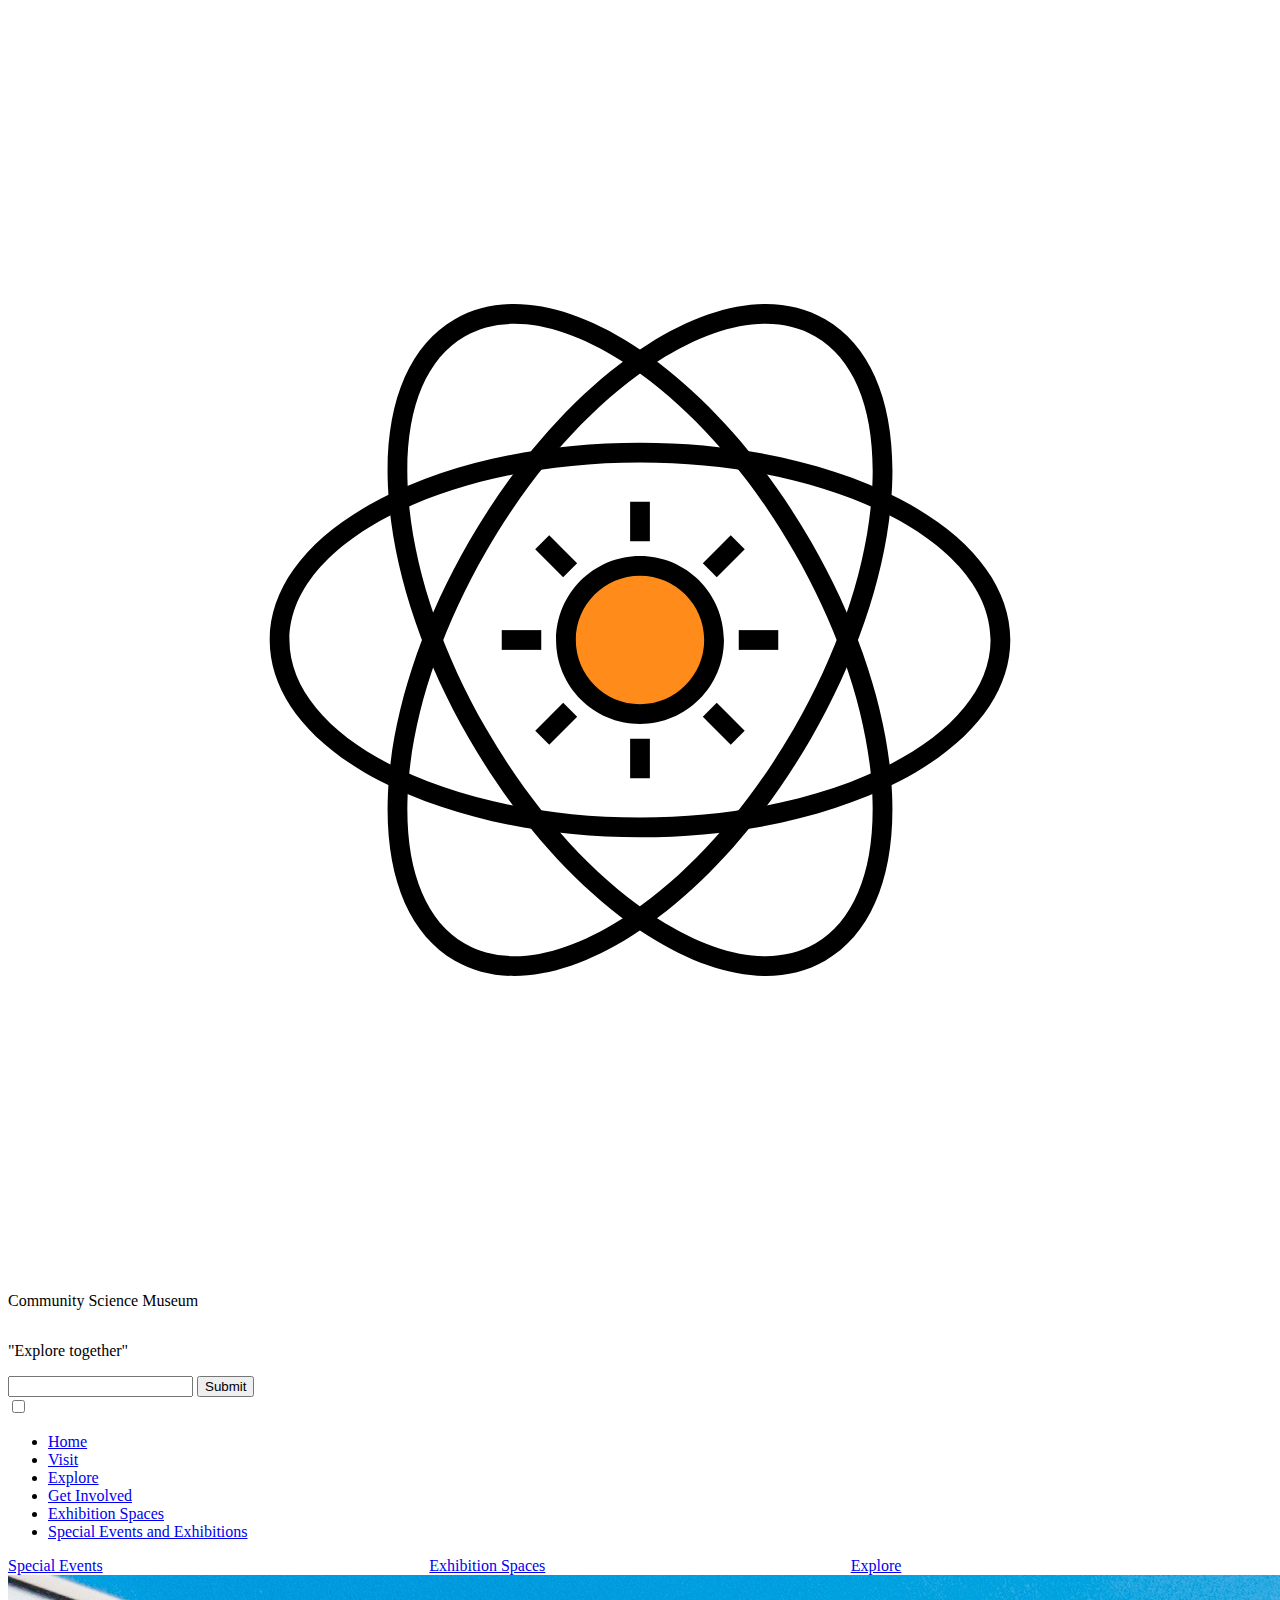
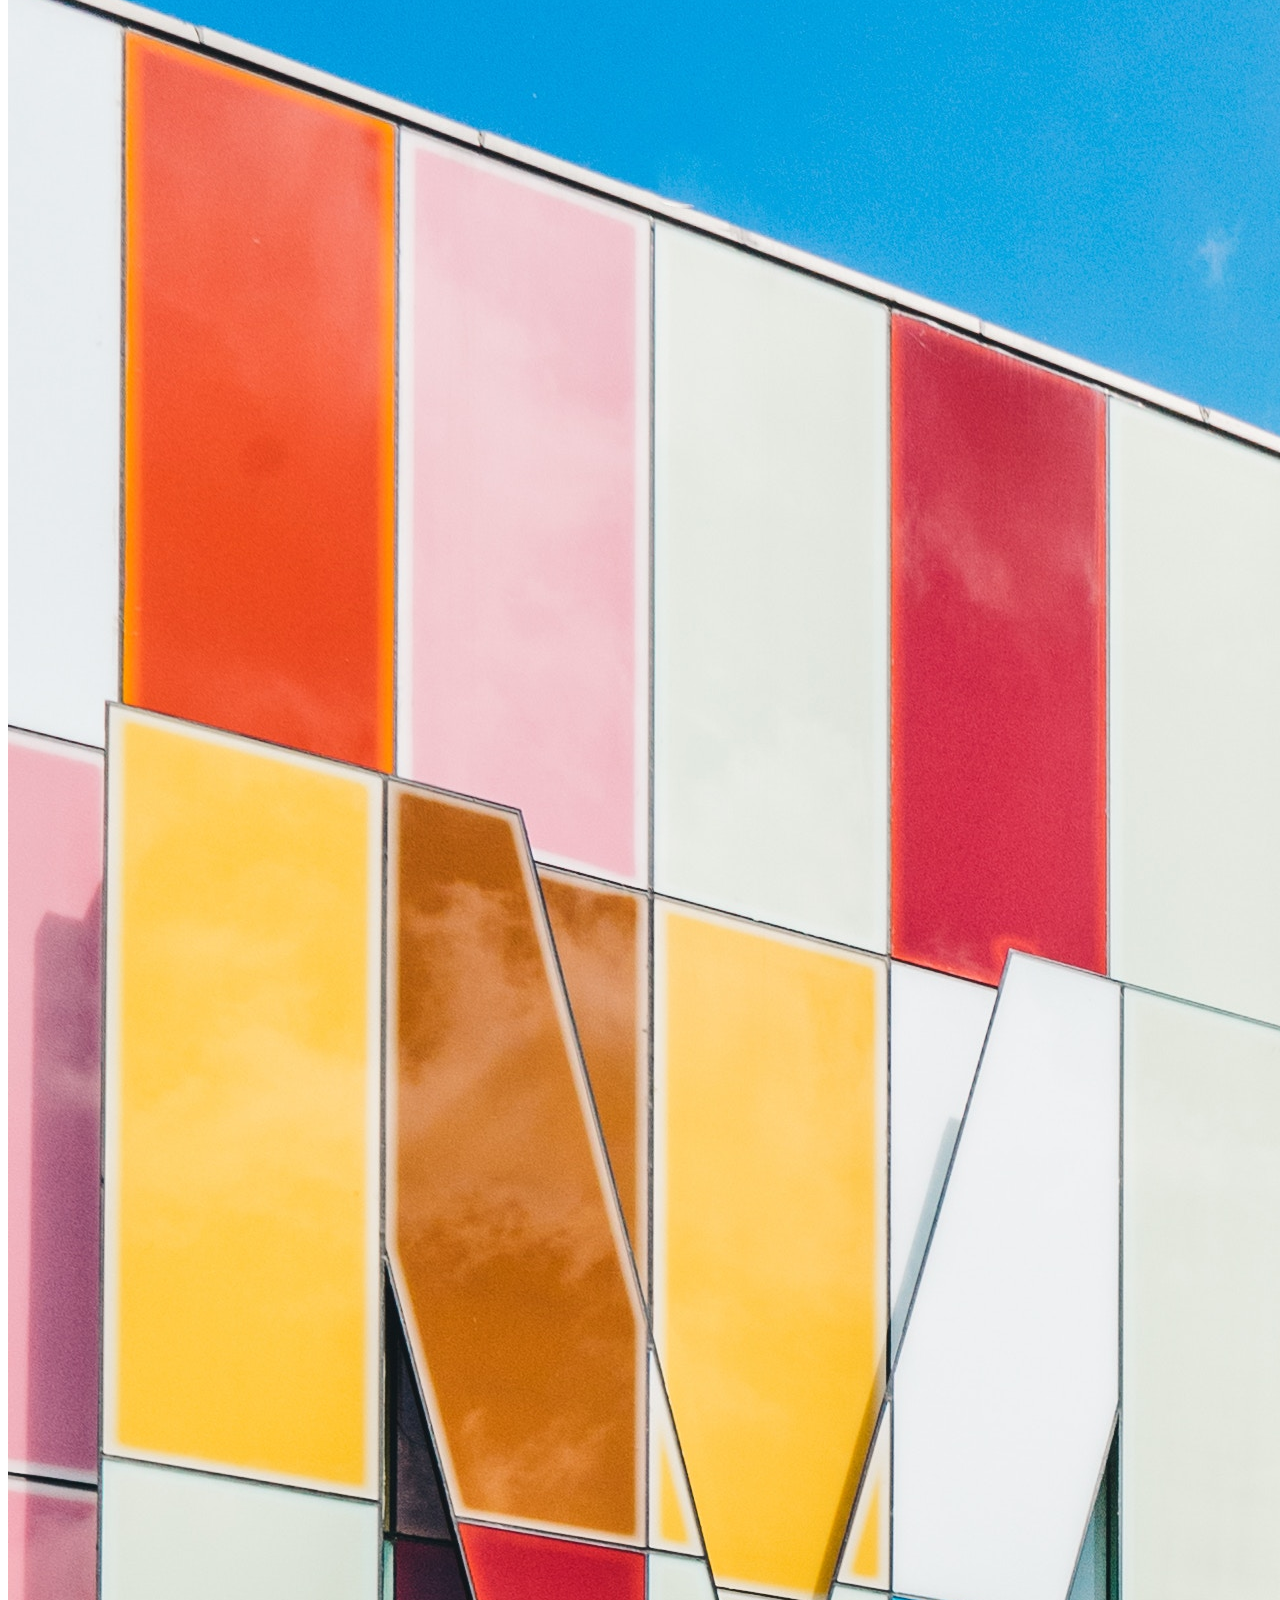
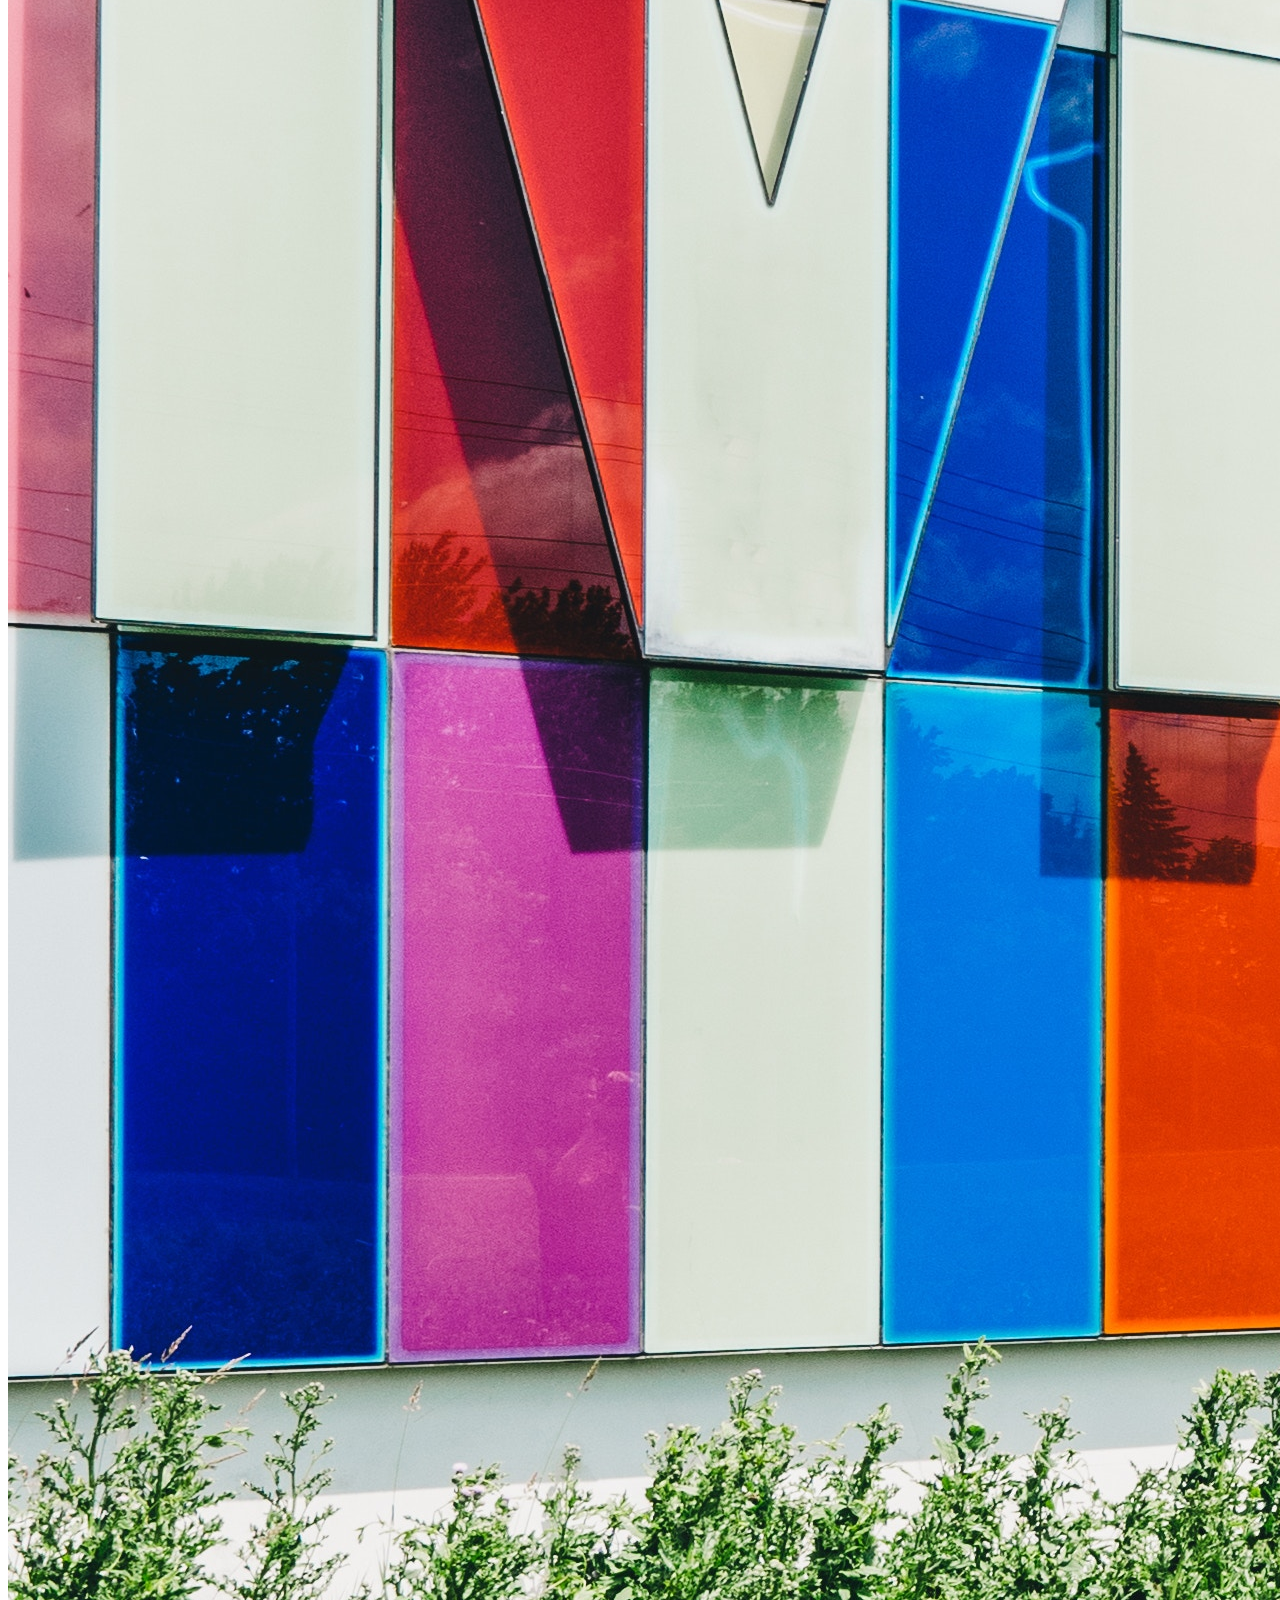
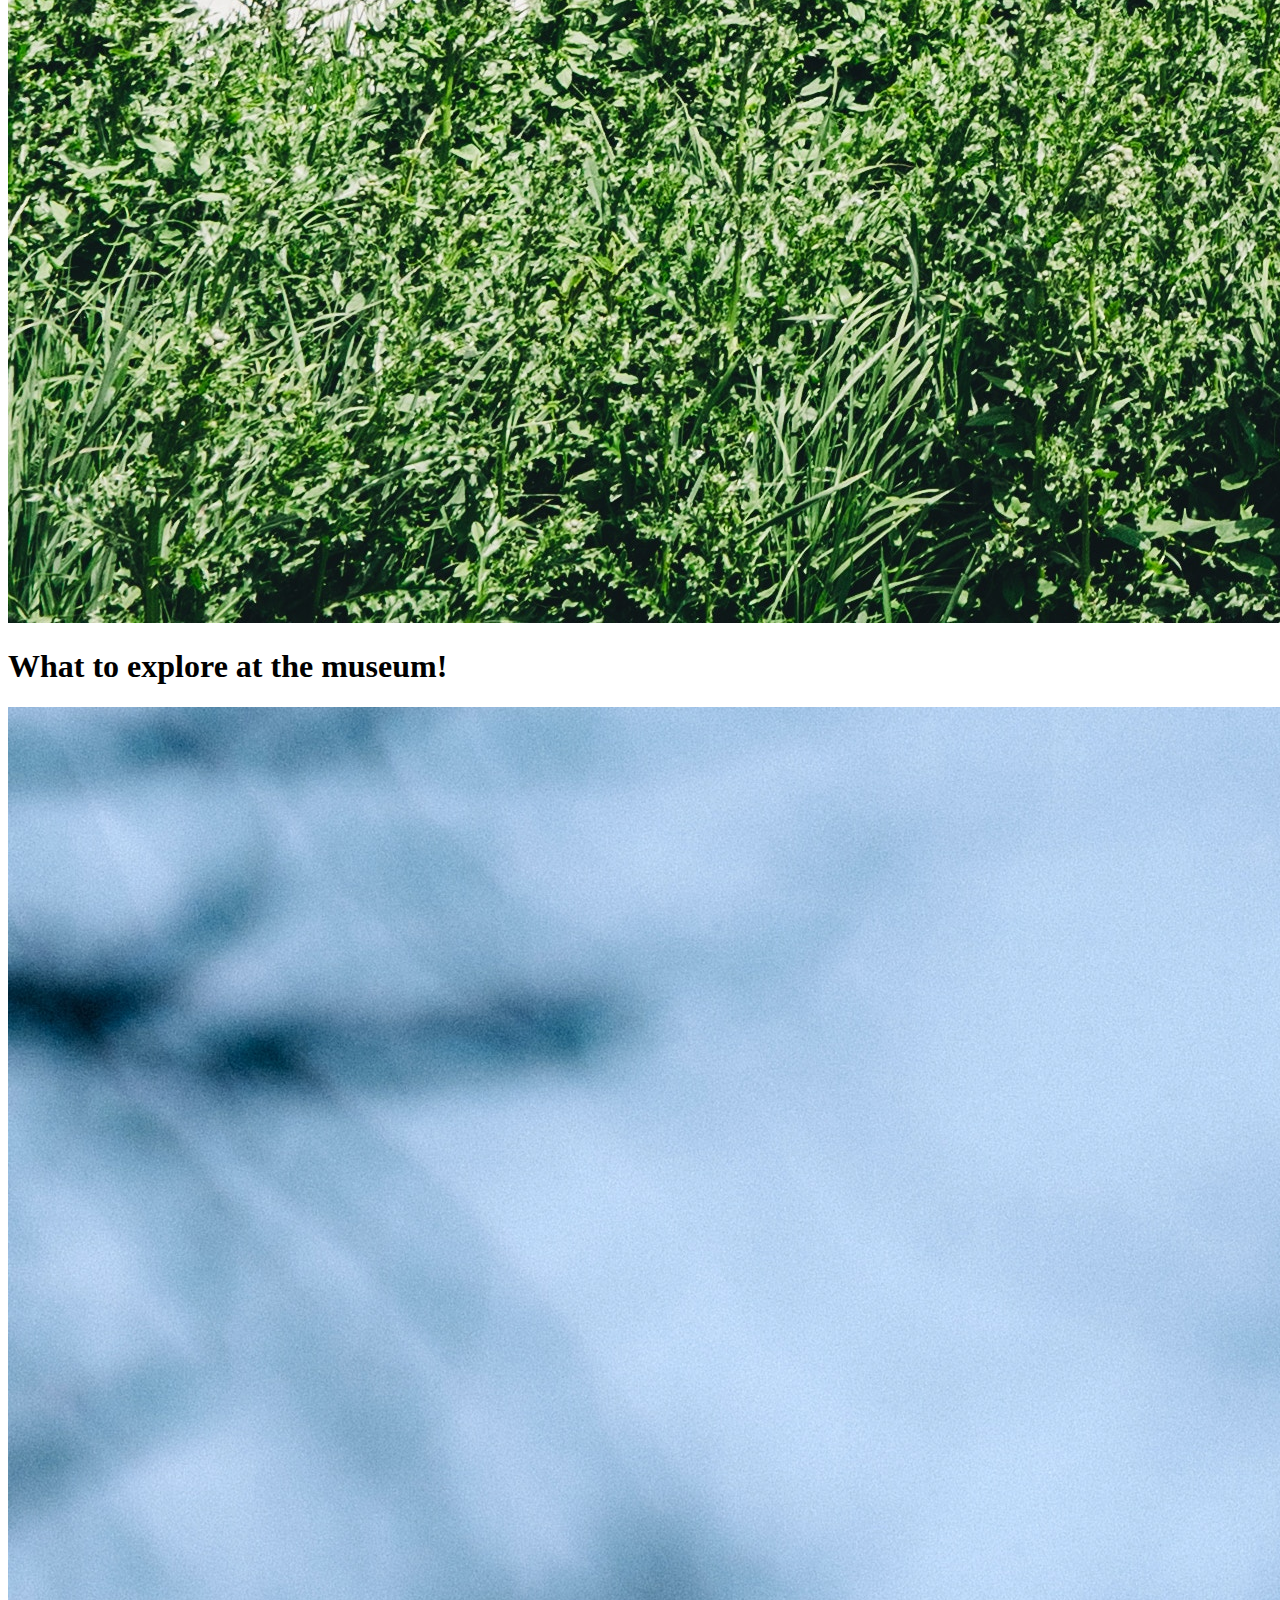
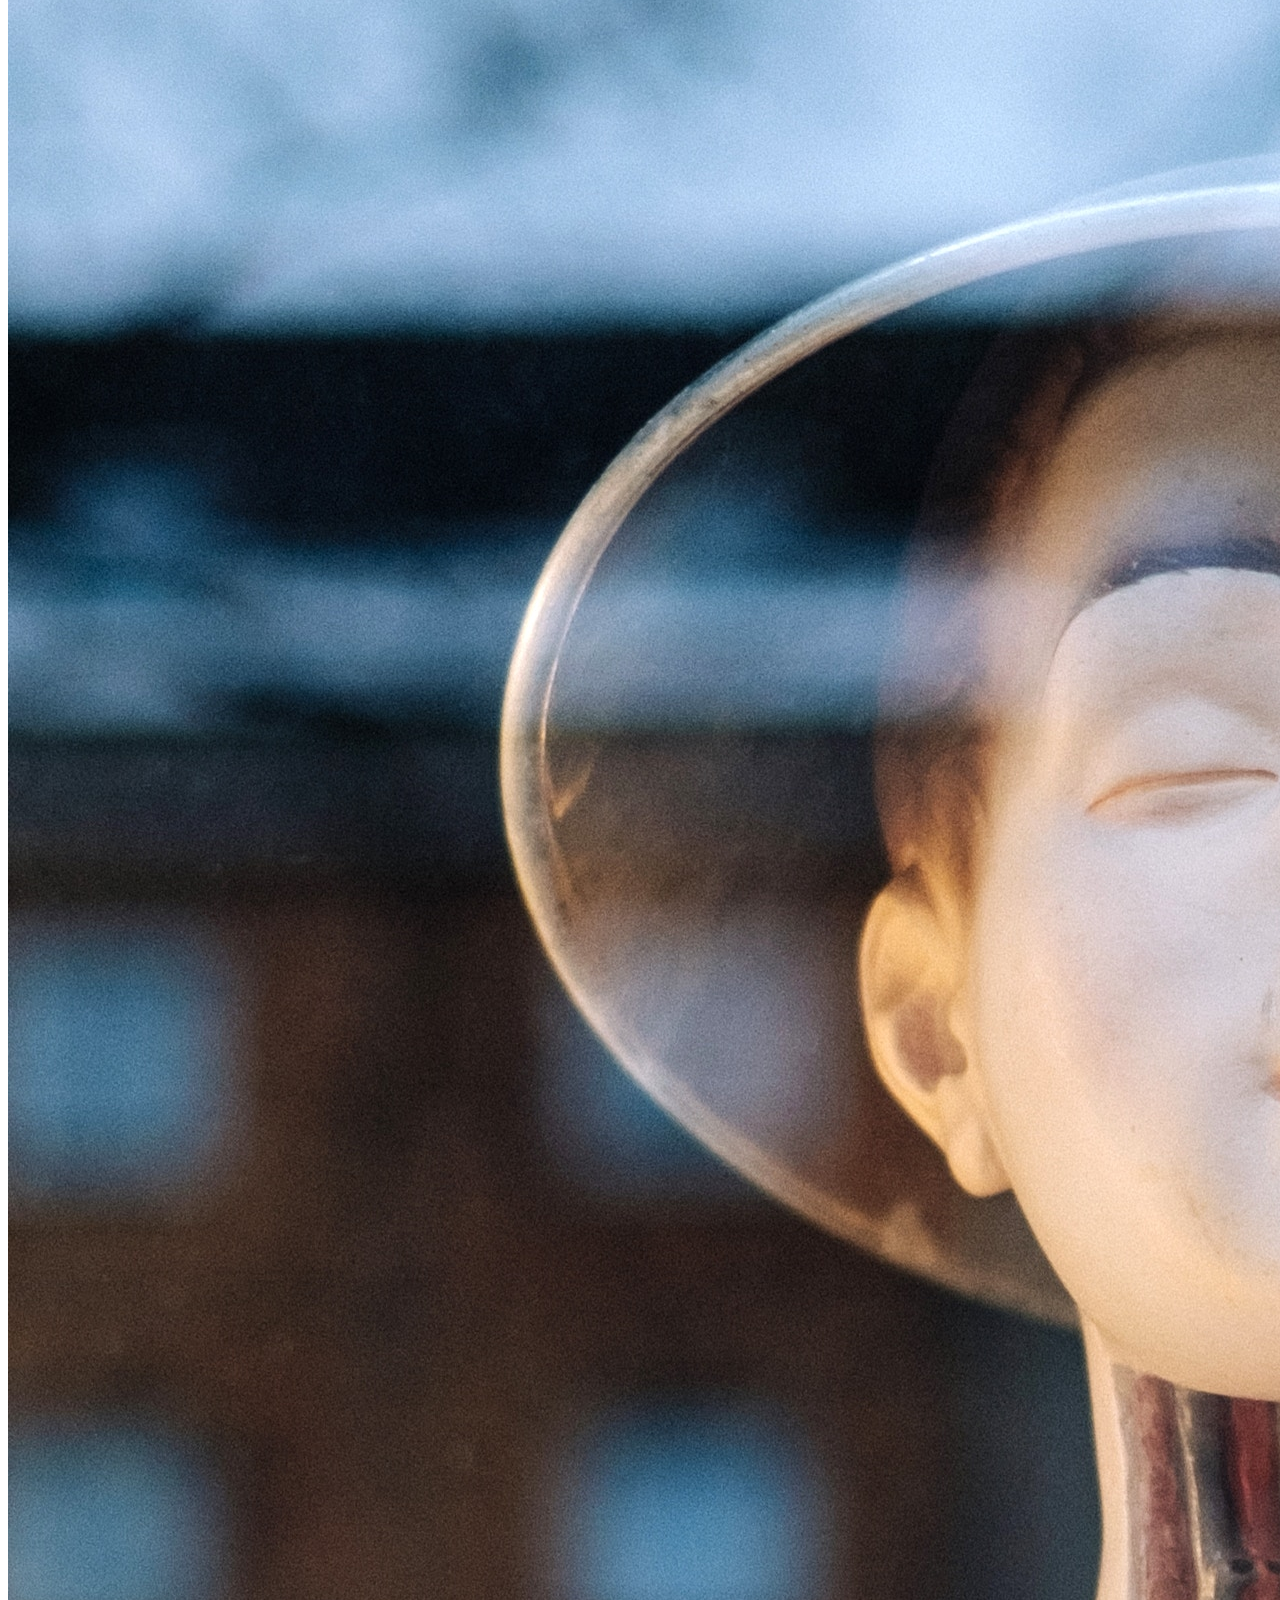
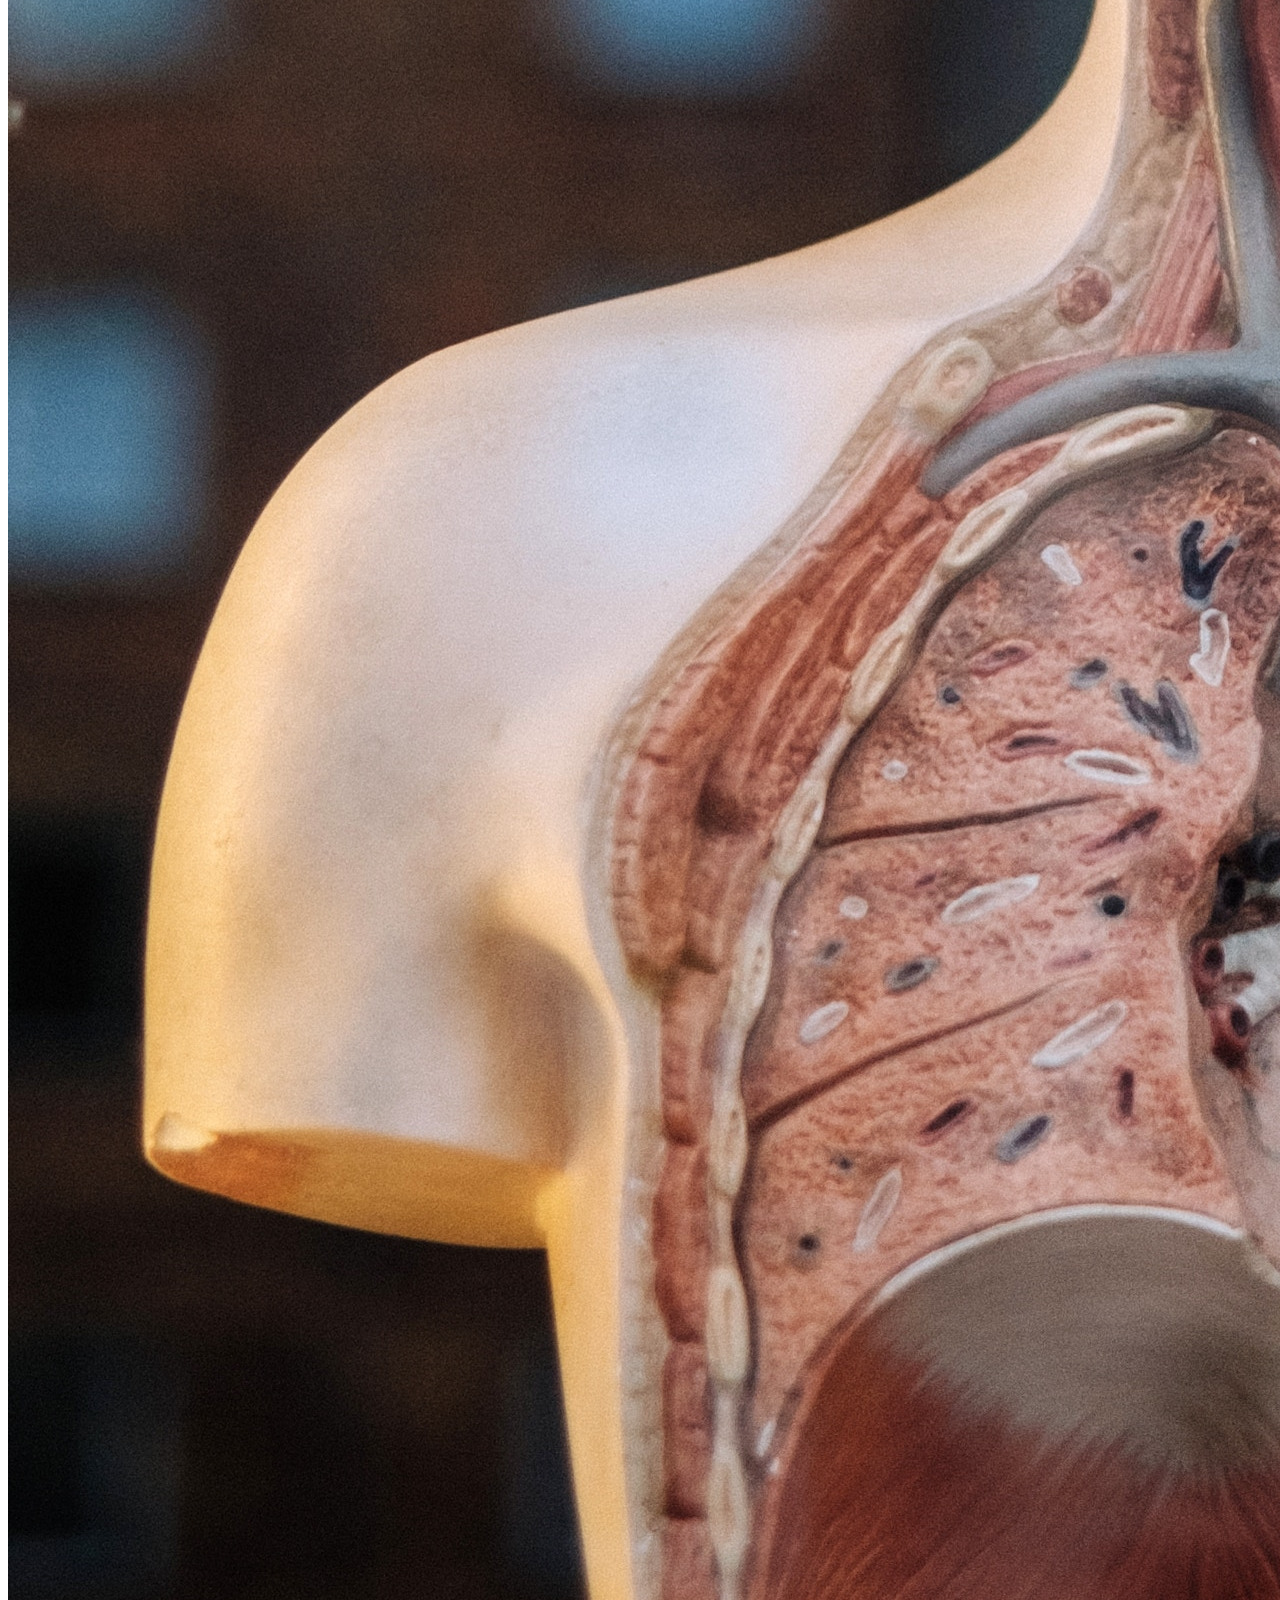
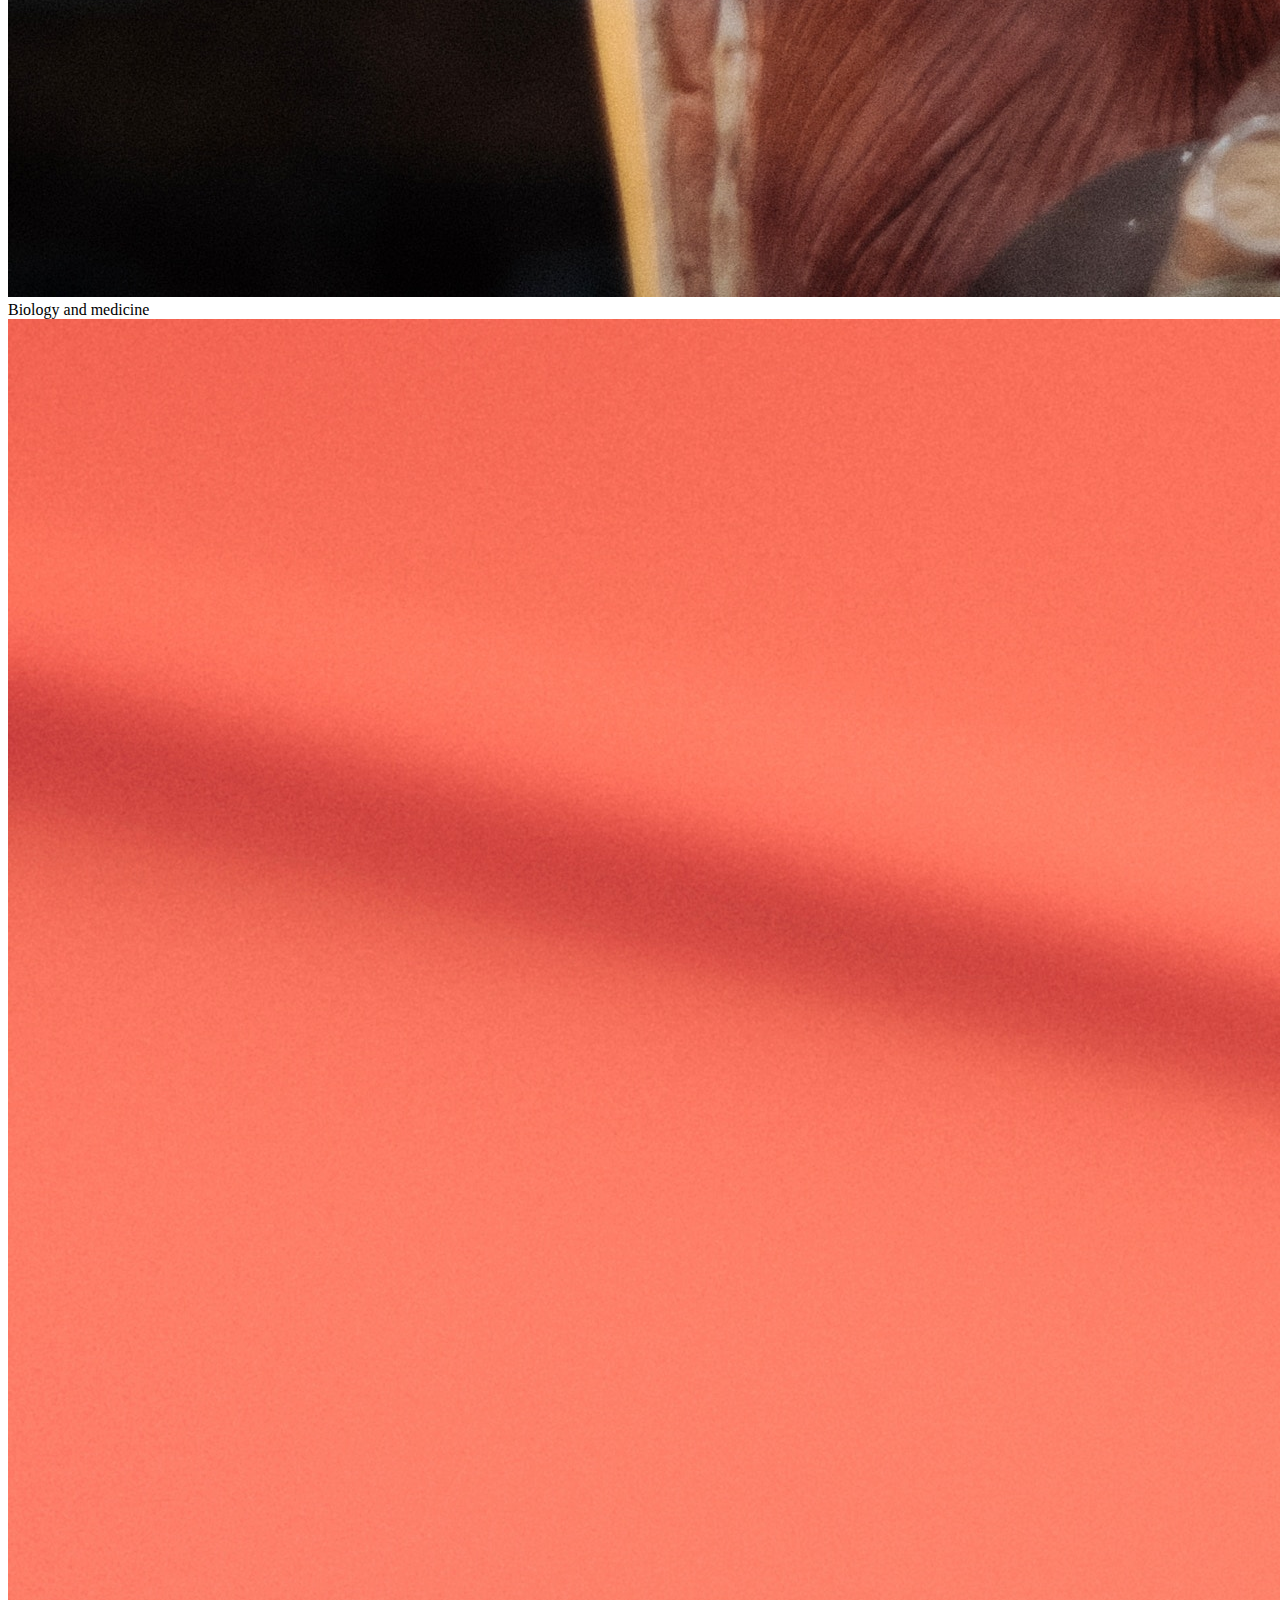
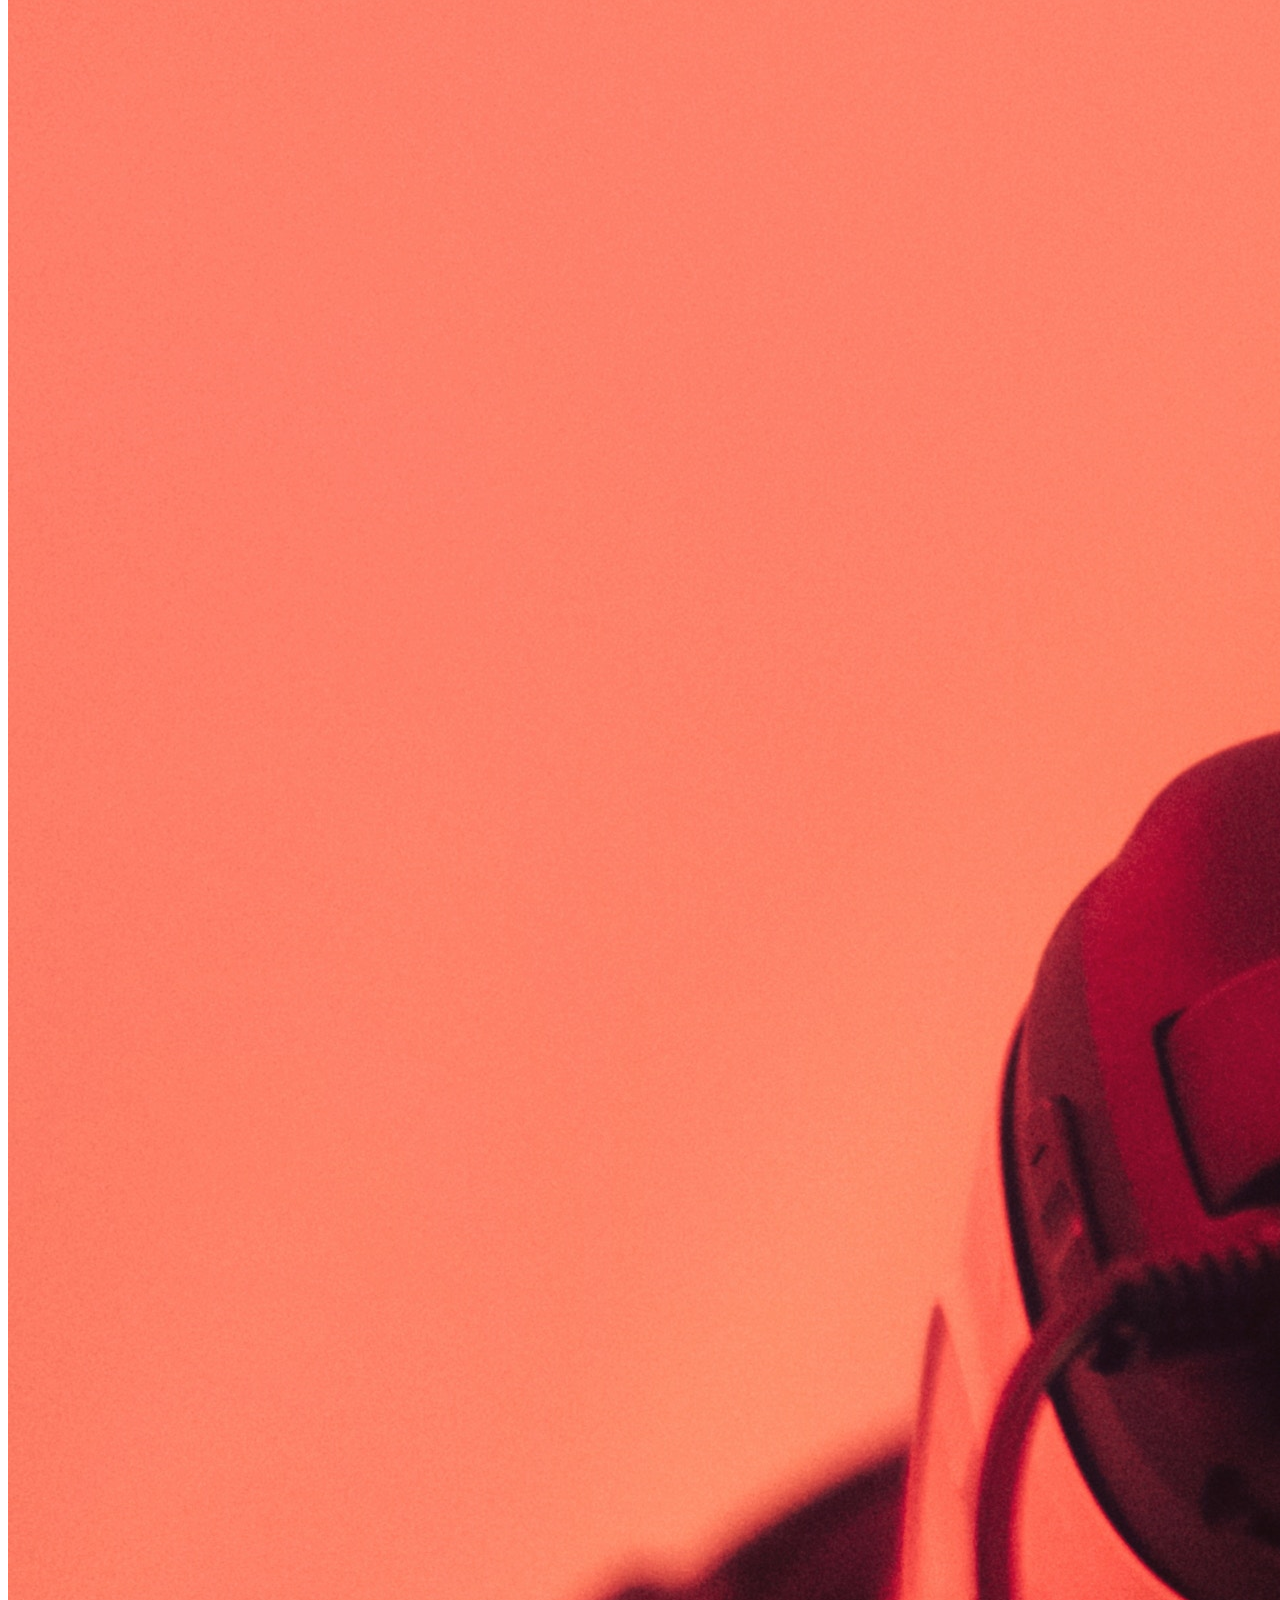
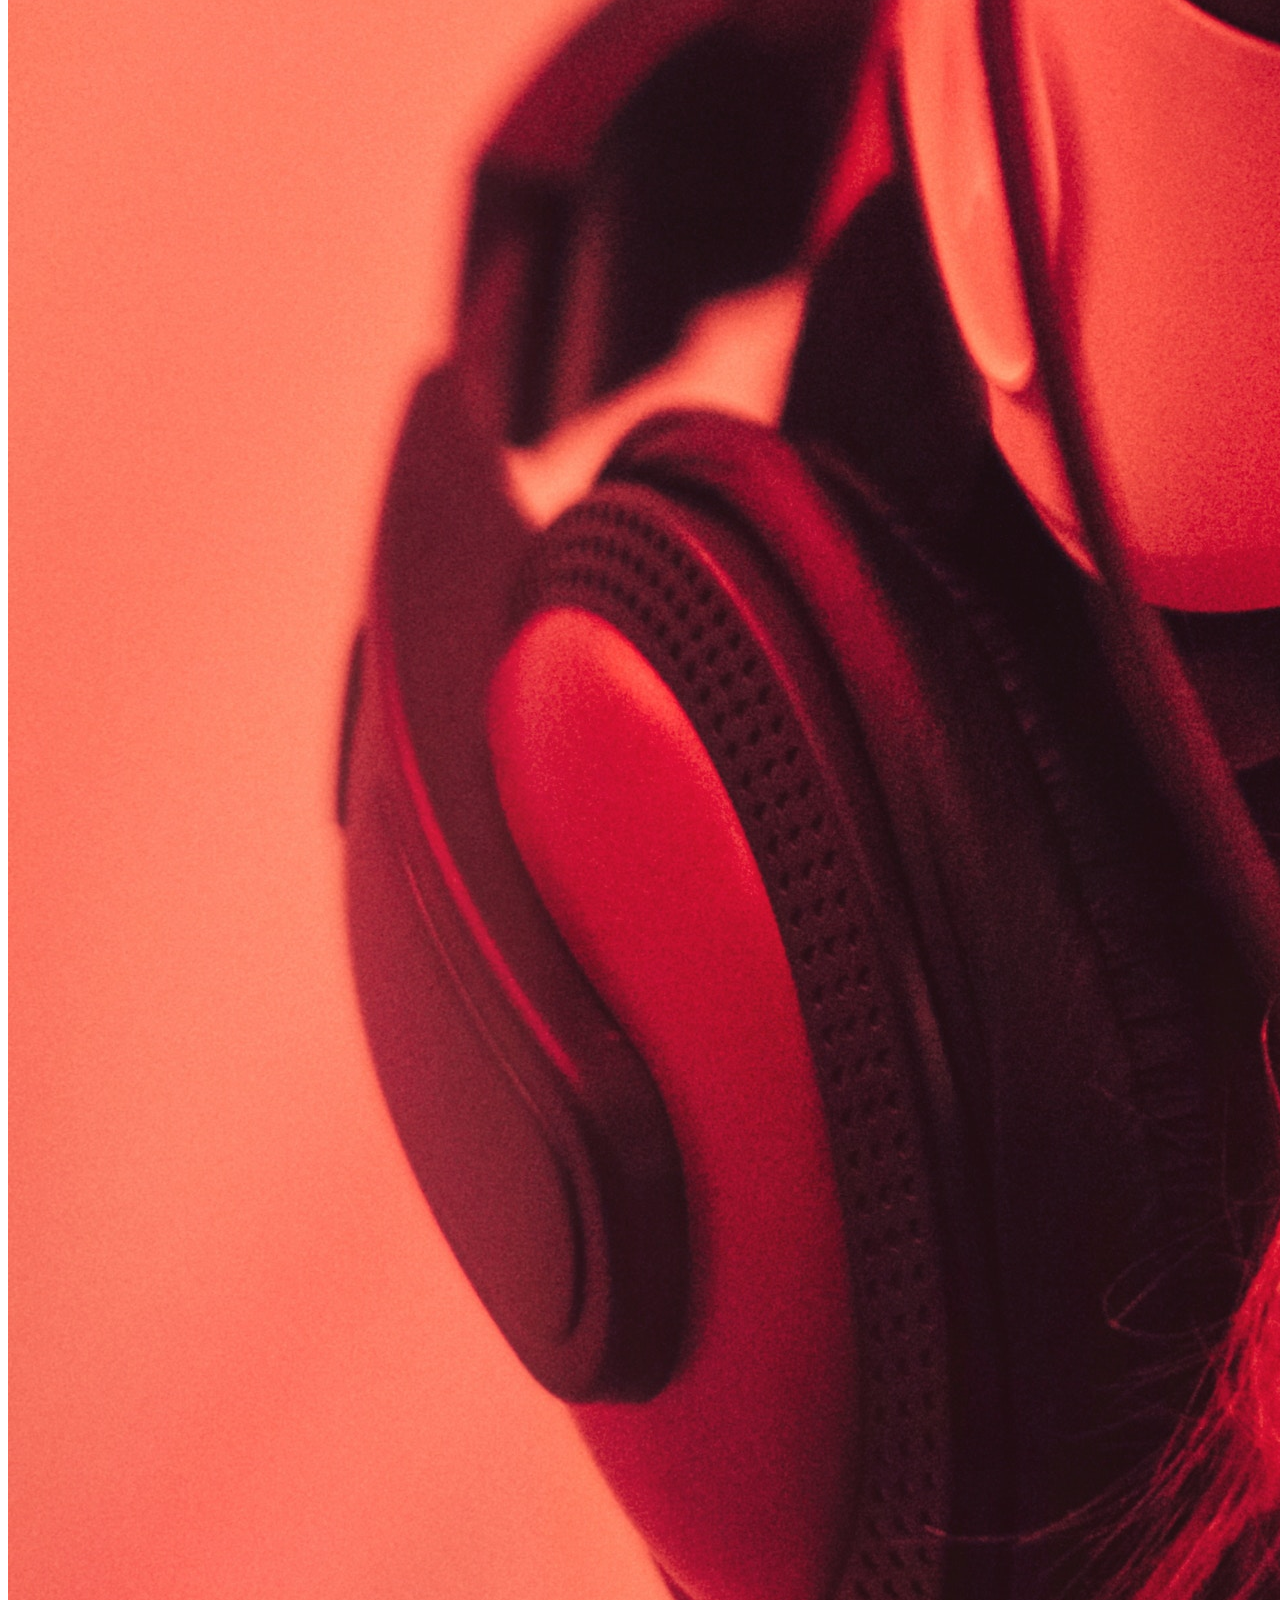
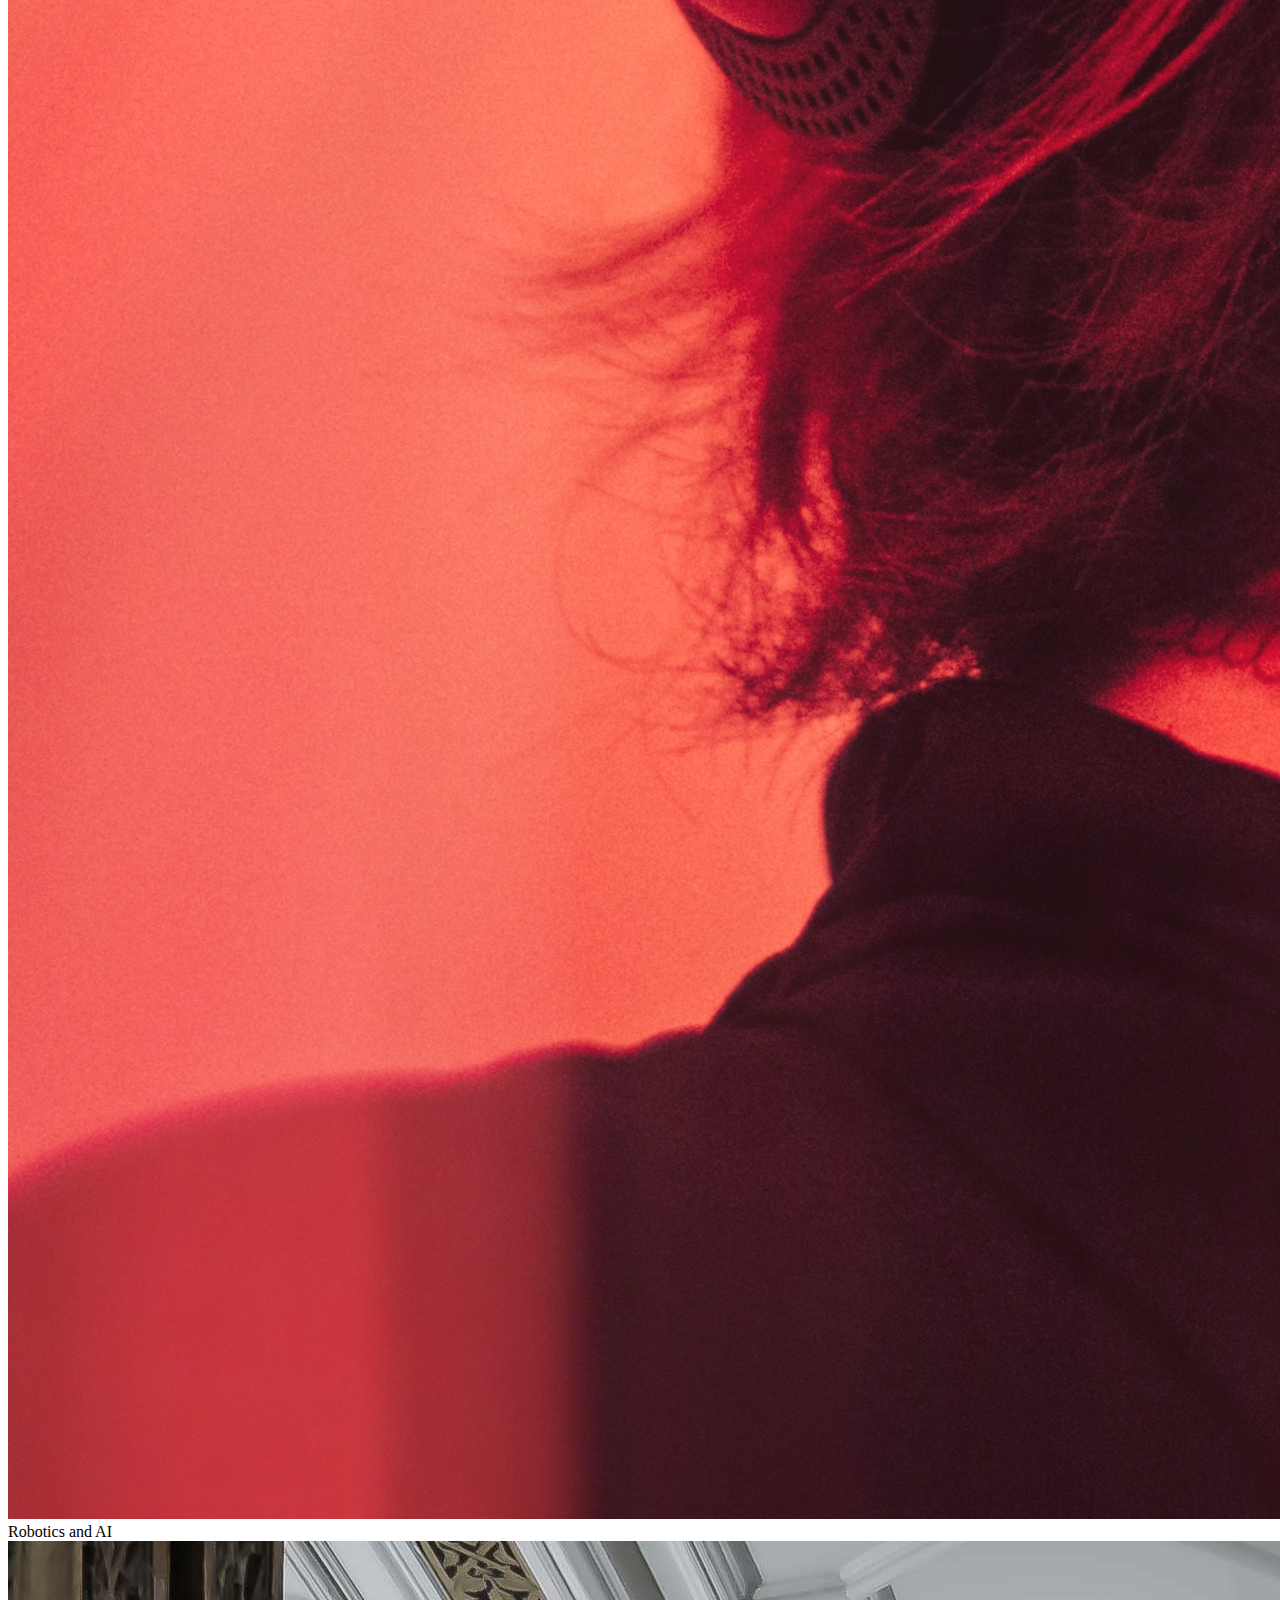
==== index.html @ ee50fcc2 "Initial commit" ====
<!DOCTYPE html>
<html lang="en">
  <head>
    <meta charset="UTF-8" />
    <meta http-equiv="X-UA-Compatible" content="IE=edge" />
    <meta name="viewport" content="width=device-width, initial-scale=1.0" />
    <meta name="author" content="Ylva Lund" />
    <link rel="stylesheet" href="styles/styles.css" />
    <link rel="stylesheet" href="https://use.fontawesome.com/releases/v5.15.1/css/all.css" integrity="sha384-vp86vTRFVJgpjF9jiIGPEEqYqlDwgyBgEF109VFjmqGmIY/Y4HV4d3Gp2irVfcrp" crossorigin="anonymous" />
    <title>Document</title>
  </head>
  <body>
    <header>
      <nav>
        <a href="index.html"><img src="img/logo.svg" alt="museum logo" /></a>
        <div class="grid">
          <p>Community Science Museum</p>
          <p>"Explore together"</p>
        </div>
        <form>
          <input type="text" />
          <input type="submit" />
        </form>
        <label for="hamburger-menu"><i class="fas fa-bars"></i></label>
        <input type="checkbox" id="hamburger-menu" />

        <ul>
          <li><a href="index.html">Home</a></li>
          <li><a href="pages/visit.html">Visit</a></li>
          <li><a href="pages/explore.html">Explore</a></li>
          <li><a href="pages/getinvolved.html">Get Involved</a></li>
          <li><a href="pages/exhibitionspaces.html">Exhibition Spaces</a></li>
          <li><a href="pages/specialevents.html">Special Events and Exhibitions</a></li>
        </ul>
      </nav>
      <div class="grid threecolumns">
        <a href="pages/specialevents.html">Special Events</a>
        <a href="pages/exhibitionspaces.html">Exhibition Spaces</a>
        <a href="pages/explore.html">Explore</a>
      </div>
    </header>
    <main>
      <div class="withcircle">
        <img src="/img/museumfront.jpg" alt="colourful wall with text museum in mosaic" />
        <div class="circletext"><h1>What to explore at the museum!</h1></div>
      </div>
      <section class="gallery">
        <div class="card">
          <img src="img/openchest.jpg" />
          <span>Biology and medicine</span>
        </div>
        <div class="card">
          <img src="img/vr.jpg" />
          <span>Robotics and AI</span>
        </div>
        <div class="card">
          <img src="img/columns.jpg" />
          <span>Plan your visit</span>
        </div>
        <div class="card">
          <img src="img/behindlecturer.jpg" />
          <span>Human history</span>
        </div>
      </section>
      <div class="withcircle">
        <img src="img/library.jpg" alt="" />
        <div class="circletext"><p>Over 1000 different exhibits on the many varied subjects of science to explore.</p></div>
      </div>
    </main>
    <footer class="grid threecolumns">
      <div>
        <p class="grid">
          <span>Location</span>
          <span>Larvik Museum</span>
          <span>Nedre Fritzøegate 2</span>
          <span>3264 Larvik</span>
        </p>
        <p class="grid">
          <span>Organisasjonsnummer</span>
          <span>993871184</span>
        </p>
        <p class="grid">
          <span>Telefon og epost</span>
          <span>+47 481 06 600</span>
          <span>post@larvikmuseum.no</span>
        </p>
      </div>
      <div>
        <p>Join in</p>
        <p>
          <i class="fab fa-facebook"></i>
          <i class="fab fa-twitter"></i>
          <i class="fab fa-instagram"></i>
        </p>
      </div>
      <div>
        <p class="grid">
          <span>Sign up for our</span>
          <span>Newsletter</span>
        </p>
        <form>
          <input type="text" />
          <input type="submit" />
        </form>
        <a href="#">Privacy policy and cookies</a>
      </div>
    </footer>
  </body>
</html>
---- styles/styles.css ----
body {
  background: white;
}

.grid {
  display: grid;
}

.threecolumns {
  grid-template-columns: 1fr 1fr 1fr;
}
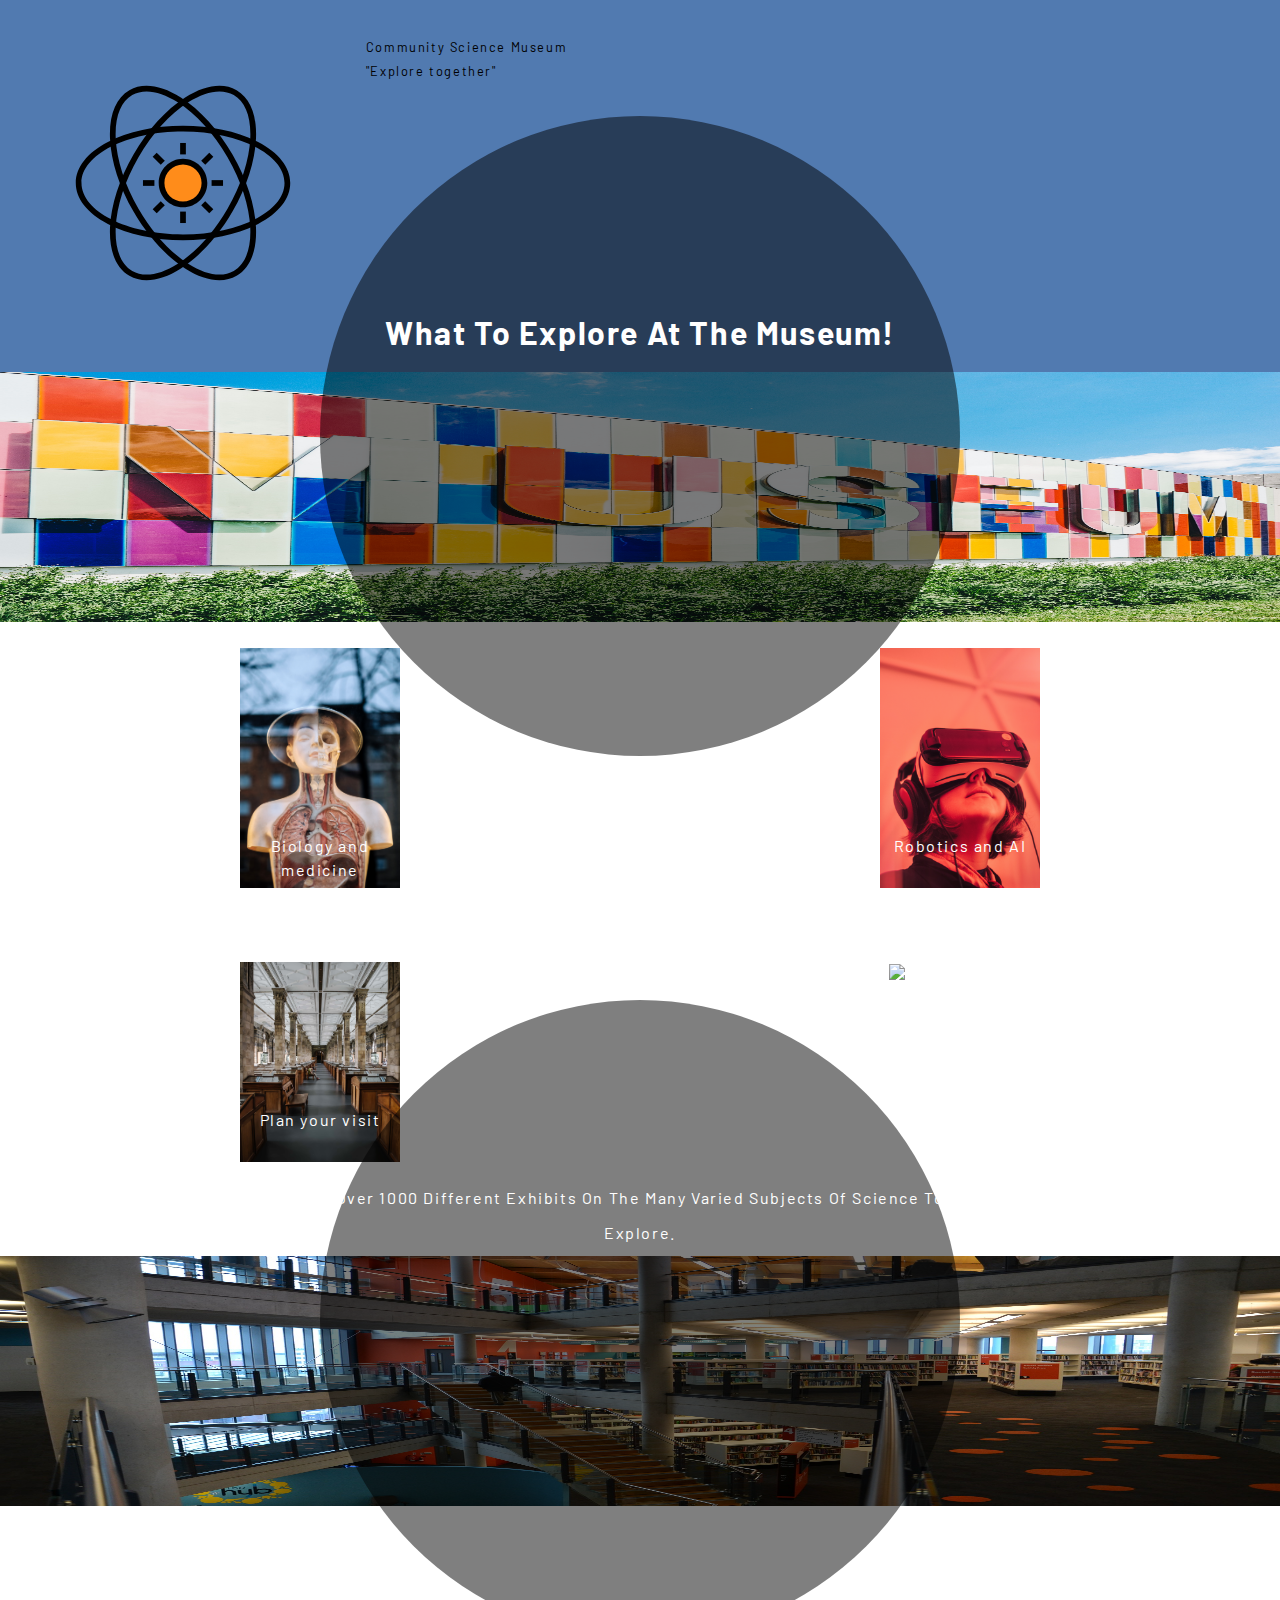
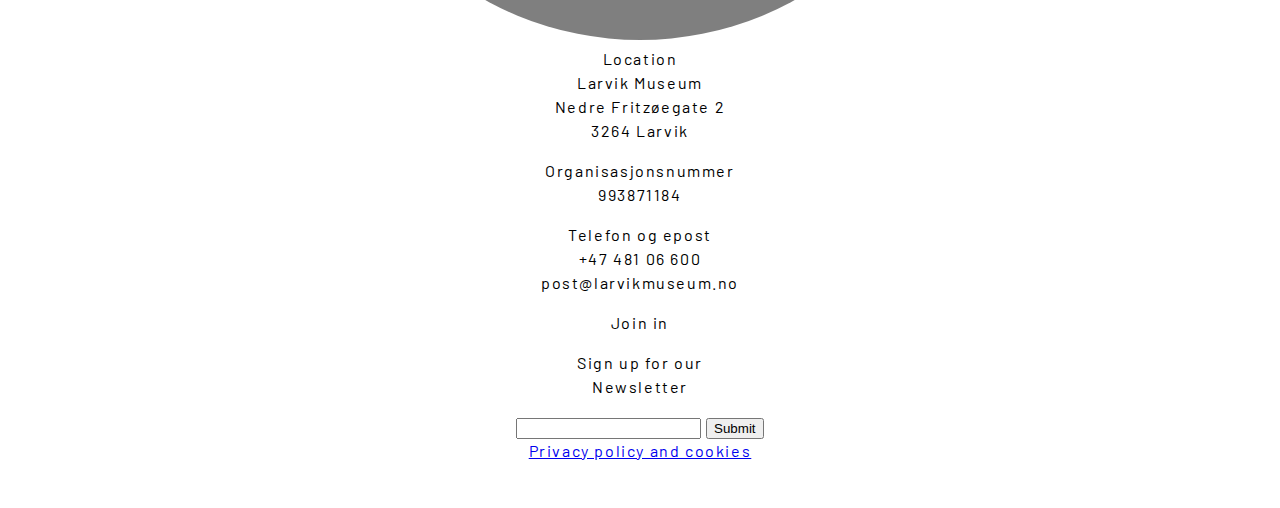
==== commit c01b1f3b: "mobilefirst design start" ====
--- a/index.html
+++ b/index.html
@@ -13,18 +13,13 @@
     <header>
       <nav>
         <a href="index.html"><img src="img/logo.svg" alt="museum logo" /></a>
-        <div class="grid">
+        <div>
           <p>Community Science Museum</p>
           <p>"Explore together"</p>
         </div>
-        <form>
-          <input type="text" />
-          <input type="submit" />
-        </form>
-        <label for="hamburger-menu"><i class="fas fa-bars"></i></label>
-        <input type="checkbox" id="hamburger-menu" />
+        <label for="hamburger-menu"><i class="fas fa-bars"></i> </label><input type="checkbox" id="hamburger-menu" checked="true" />
 
-        <ul>
+        <ul id="menuList">
           <li><a href="index.html">Home</a></li>
           <li><a href="pages/visit.html">Visit</a></li>
           <li><a href="pages/explore.html">Explore</a></li>
--- a/styles/styles.css
+++ b/styles/styles.css
@@ -1,5 +1,25 @@
+@import url("https://fonts.googleapis.com/css2?family=Barlow&display=swap");
+
 body {
   background: white;
+  margin: 0;
+  font-family: "Barlow", sans-serif;
+  letter-spacing: 0.1rem;
+  line-height: 150%;
+}
+
+.grid {
+  display: grid;
+}
+
+nav div {
+  padding: 35px 0;
+}
+
+nav div p {
+  margin: 0;
+
+  font-size: 0.8rem;
 }
 
 .grid {
@@ -8,4 +28,121 @@
 
 .threecolumns {
   grid-template-columns: 1fr 1fr 1fr;
+  display: none;
 }
+
+.threecolumns a {
+  text-align: center;
+}
+
+nav {
+  background: #517ab0;
+  display: grid;
+  grid-template-columns: 1fr 2fr 0.5fr;
+  justify-content: center;
+  align-content: center;
+}
+
+#hamburger-menu {
+  display: none;
+}
+
+#hamburger-menu:checked ~ #menuList {
+  display: none;
+}
+
+label[for="hamburger-menu"] i {
+  font-size: 3rem;
+  position: relative;
+  top: 50%;
+  transform: translateY(-50%);
+}
+
+#menuList {
+  position: fixed;
+  left: 0;
+  top: 15vh;
+  width: 100%;
+  background: white;
+  margin: 0;
+  z-index: 10;
+  display: grid;
+  gap: 20px;
+  text-align: center;
+  margin: 0;
+  padding: 40px 0;
+}
+
+#menuList li {
+  list-style-type: none;
+}
+
+#menuList li a:visited,
+#menuList li a,
+#menuList li a:active {
+  text-decoration: none;
+}
+
+main .withcircle {
+  max-width: 100vw;
+  overflow: hidden;
+}
+
+.withcircle img {
+  width: 100%;
+  height: 250px;
+}
+
+.withcircle .circletext {
+  background: rgba(0, 0, 0, 0.5);
+  width: 50vw;
+  height: 50vw;
+  border-radius: 50%;
+  position: absolute;
+  left: 50%;
+  transform: translateY(-80%) translateX(-50%);
+  color: white;
+  text-align: center;
+}
+
+.circletext h1,
+.circletext p {
+  position: relative;
+  top: 30%;
+  transform: translateY(-40%);
+  text-transform: capitalize;
+  line-height: 2.2rem;
+}
+
+section.gallery {
+  display: grid;
+  width: 100vw;
+  grid-template-columns: 1fr 1fr;
+  grid-template-rows: 1fr 1fr;
+  justify-items: center;
+  margin-top: 20px;
+  row-gap: 20px;
+}
+
+section.gallery .card {
+  max-width: 160px;
+  max-height: 400px;
+  overflow: hidden;
+  text-align: center;
+}
+section.gallery .card img {
+  width: 100%;
+}
+
+section.gallery .card span {
+  position: relative;
+  top: -60px;
+  color: white;
+}
+
+footer.threecolumns {
+  display: block;
+  text-align: center;
+  margin-top: 15vh;
+  padding-bottom: 5vh;
+}
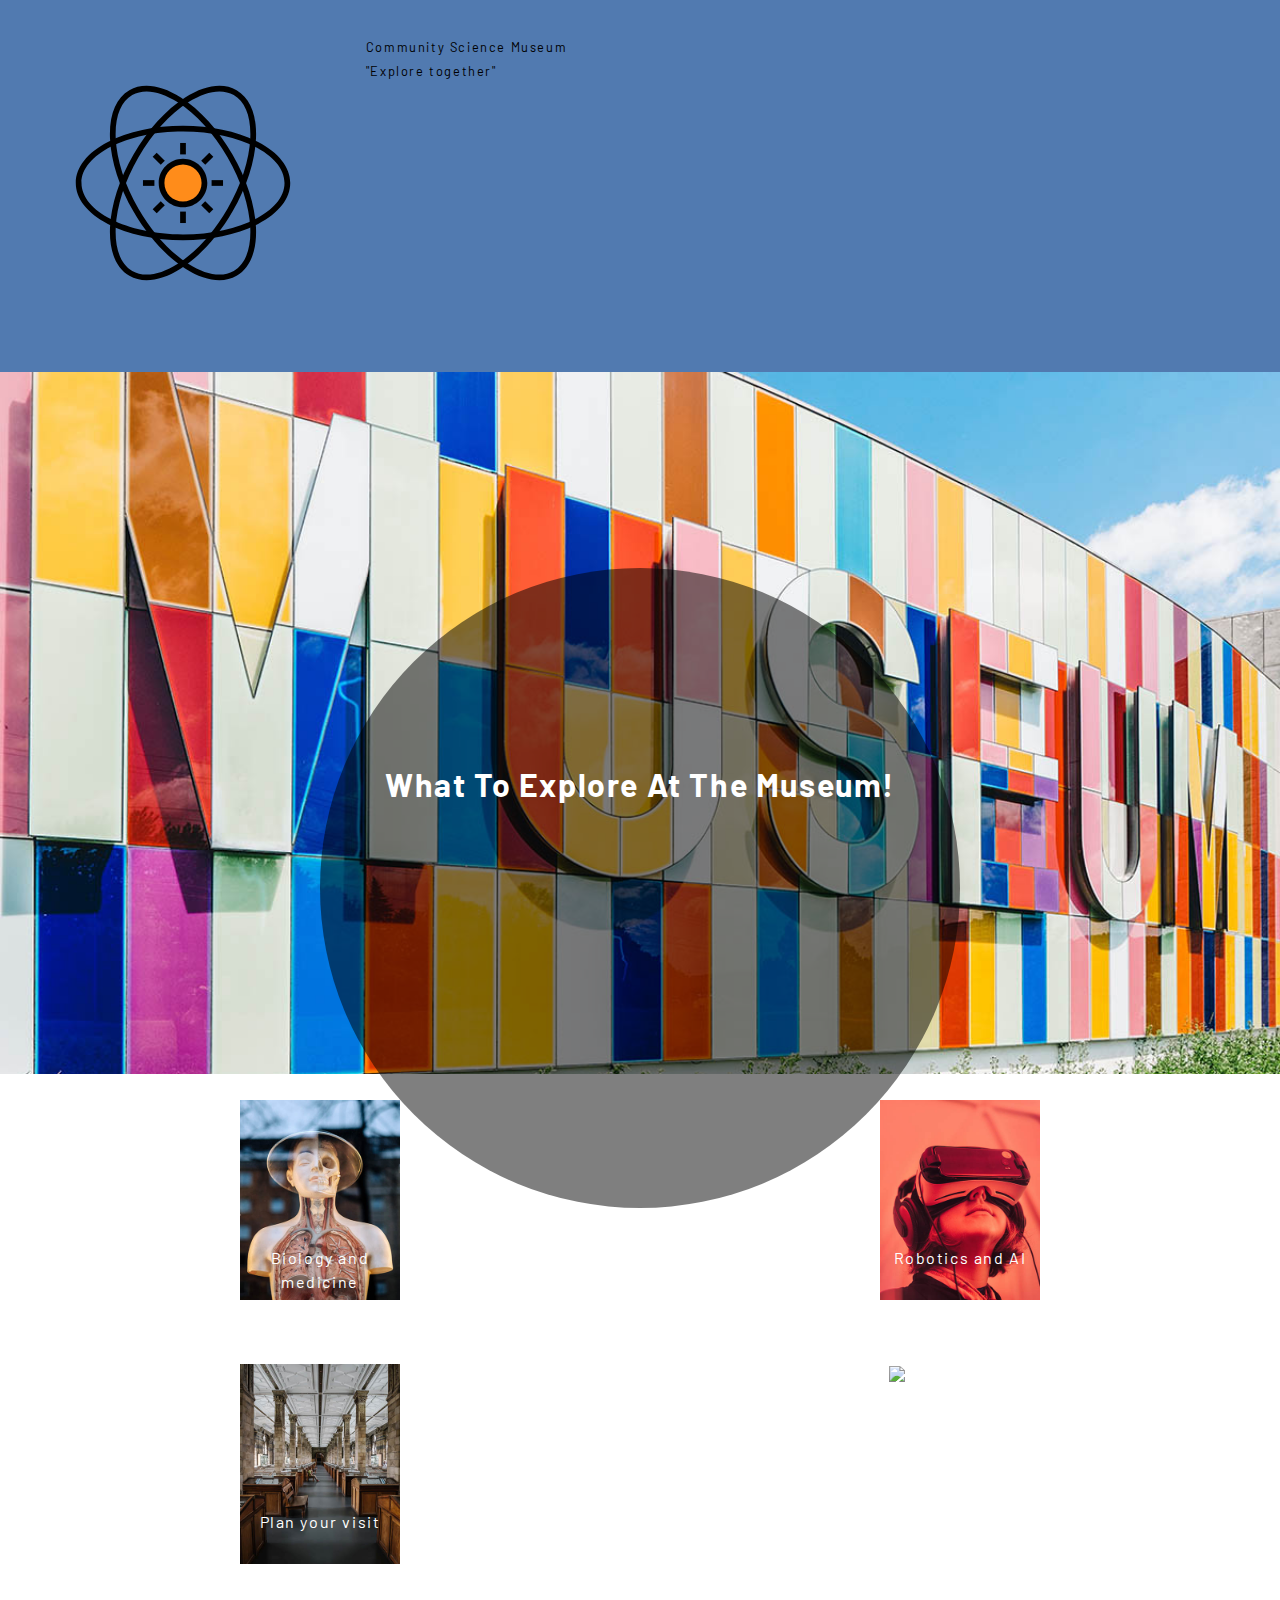
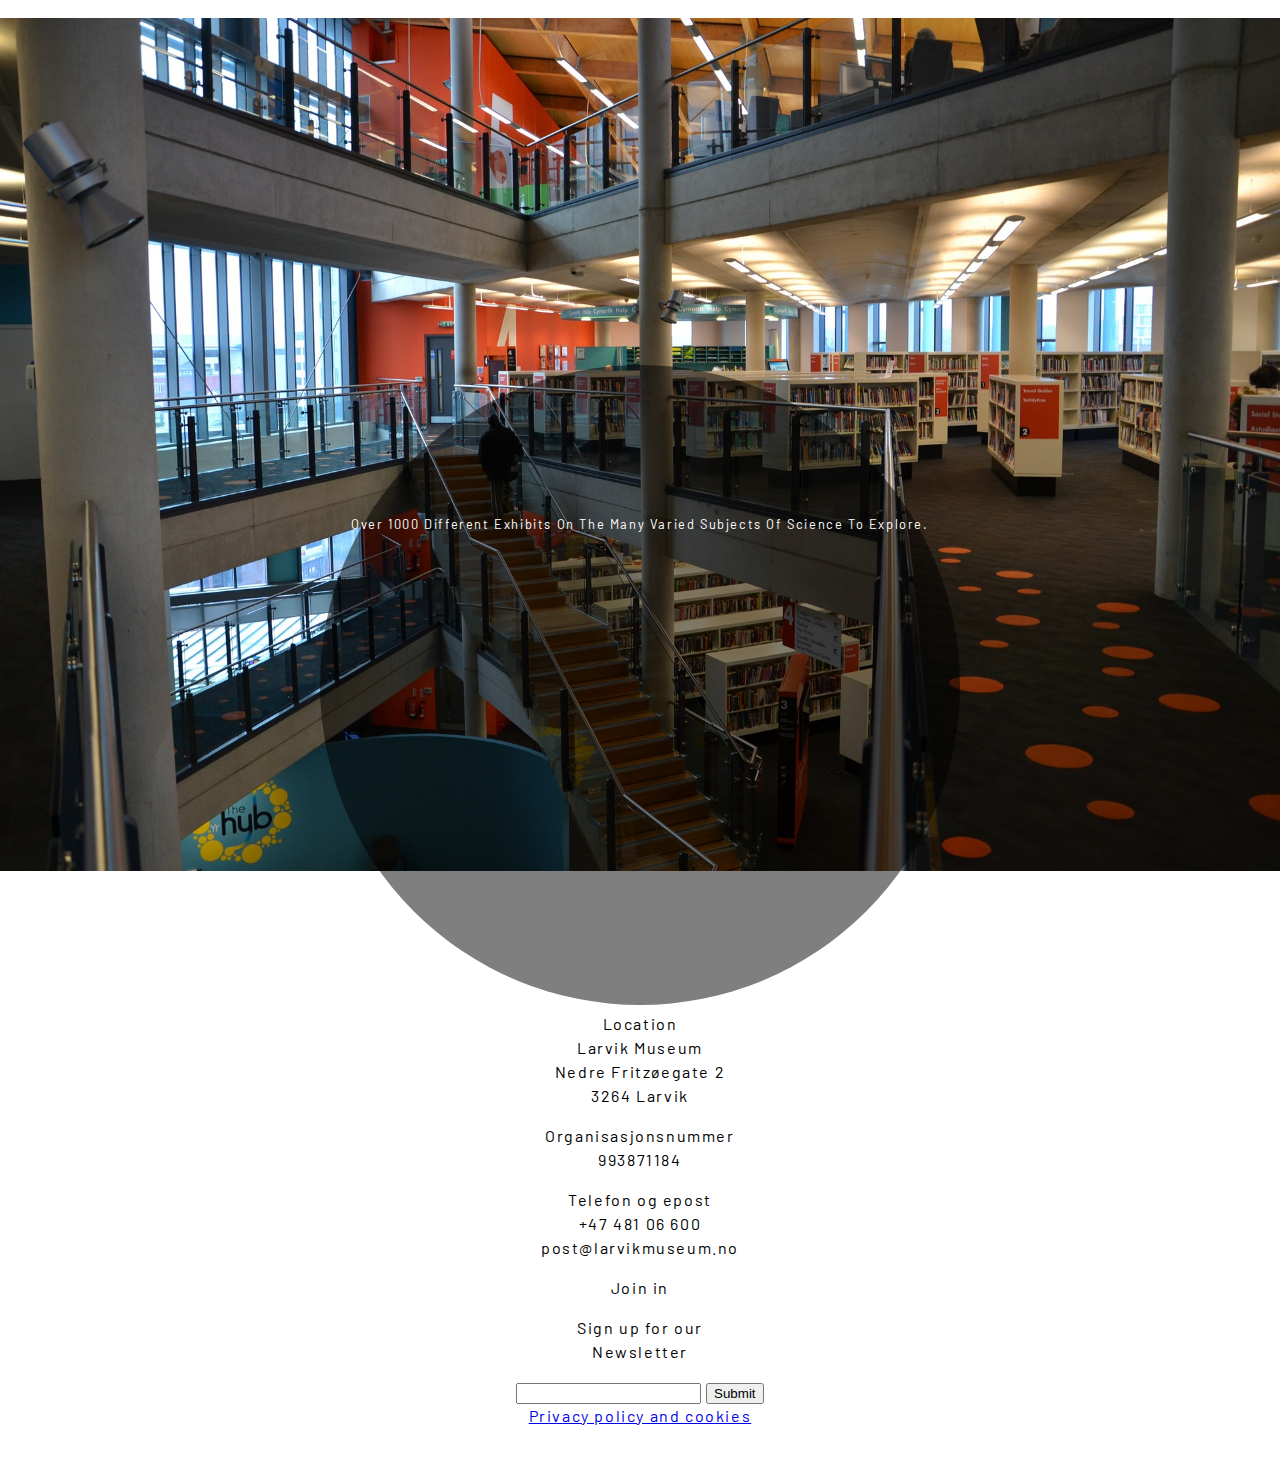
==== commit 5c097428: "added css for ipad and some images scaled down" ====
--- a/index.html
+++ b/index.html
@@ -26,6 +26,10 @@
           <li><a href="pages/getinvolved.html">Get Involved</a></li>
           <li><a href="pages/exhibitionspaces.html">Exhibition Spaces</a></li>
           <li><a href="pages/specialevents.html">Special Events and Exhibitions</a></li>
+          <form action="./index.html" method="GET">
+            <input type="text" name="search" placeholder="Search" /><button type="submit"><i class="fas fa-search"></i></button>
+          </form>
+          <img src="img/logo.svg" alt="museum logo" />
         </ul>
       </nav>
       <div class="grid threecolumns">
@@ -59,7 +63,7 @@
       </section>
       <div class="withcircle">
         <img src="img/library.jpg" alt="" />
-        <div class="circletext"><p>Over 1000 different exhibits on the many varied subjects of science to explore.</p></div>
+        <div class="circletext flipped orange"><p>Over 1000 different exhibits on the many varied subjects of science to explore.</p></div>
       </div>
     </main>
     <footer class="grid threecolumns">
--- a/styles/styles.css
+++ b/styles/styles.css
@@ -12,6 +12,14 @@
   display: grid;
 }
 
+article.grid {
+  padding: 20px;
+}
+
+.grid img {
+  width: 100%;
+}
+
 nav div {
   padding: 35px 0;
 }
@@ -56,25 +64,60 @@
   position: relative;
   top: 50%;
   transform: translateY(-50%);
+  z-index: 11;
 }
 
 #menuList {
-  position: fixed;
+  position: absolute;
   left: 0;
-  top: 15vh;
+  top: 0vh;
   width: 100%;
   background: white;
   margin: 0;
   z-index: 10;
   display: grid;
-  gap: 20px;
-  text-align: center;
+  gap: 30px;
+  text-align: left;
   margin: 0;
-  padding: 40px 0;
+  padding: 60px 0;
 }
 
 #menuList li {
   list-style-type: none;
+  padding-left: 50px;
+}
+
+#menuList li:before {
+  display: inline-block;
+  content: "";
+  width: 10px;
+  height: 30px;
+  background: #517ab0;
+  border-radius: 20px;
+  margin-right: 10px;
+  transform: translateY(10px);
+}
+
+#menuList form {
+  padding-left: 50px;
+  margin-top: 20px;
+}
+
+#menuList form input[type="text"],
+#menuList form button {
+  border: none;
+  outline: 2px solid #517ab0;
+  padding: 4px 5px;
+}
+#menuList form button {
+  background: #517ab0;
+  color: white;
+}
+
+#menuList img {
+  width: 200px;
+  margin-left: auto;
+  margin-right: auto;
 }
 
 #menuList li a:visited,
@@ -88,9 +131,12 @@
   overflow: hidden;
 }
 
+main > h1 {
+  text-align: center;
+}
+
 .withcircle img {
   width: 100%;
-  height: 250px;
 }
 
 .withcircle .circletext {
@@ -121,7 +167,7 @@
   grid-template-rows: 1fr 1fr;
   justify-items: center;
   margin-top: 20px;
-  row-gap: 20px;
+  row-gap: 10px;
 }
 
 section.gallery .card {
@@ -146,3 +192,228 @@
   margin-top: 15vh;
   padding-bottom: 5vh;
 }
+.goldenratio h2 {
+  grid-area: title;
+}
+.goldenratio img {
+  grid-area: image;
+  max-width: 100%;
+  align-self: center;
+}
+
+.goldenratio p {
+  grid-area: text;
+}
+.goldenratio {
+  display: grid;
+  grid-template-areas:
+    "title title"
+    "image text"
+    "image text";
+  padding: 20px;
+}
+
+.goldenratio.noimage {
+  display: block;
+}
+.goldenratio.mobileDifferent {
+  grid-template-areas: none;
+}
+.goldenratio.mobileDifferent img,
+.goldenratio.mobileDifferent h2 {
+  grid-area: auto;
+}
+
+.infoToExpand {
+  display: block;
+  animation: fadeIn linear forwards 0.3s;
+  position: relative;
+  text-align: center;
+  top: -5vh;
+}
+
+.expandInfo:not(:checked) ~ .infoToExpand,
+.expandInfo {
+  display: none;
+}
+
+.infoToExpand,
+.card label span {
+  background: #517ab0;
+  padding: 7px;
+  color: white;
+  font-size: 0.9rem;
+}
+
+@keyframes fadeIn {
+  0% {
+    opacity: 0;
+    transform: translateY(10px);
+  }
+  100% {
+    opacity: 1;
+    transform: translateY(0);
+  }
+}
+
+div.circletext p {
+  margin-top: 0;
+  font-size: 0.8rem;
+  display: grid;
+  transform: translateY(-50px);
+}
+
+div.circletext h2 {
+  margin-bottom: 0;
+  margin-top: 5vh;
+}
+
+.withcircle.moreSpace {
+  margin: 50px 0;
+}
+
+.withcircle.moreSpace div.circletext h2 {
+  margin-top: 8vh;
+}
+
+/* IPAD */
+@media screen and (min-width: 760px) and (max-width: 1025px) {
+  main {
+    background: url("../img/background.jpg"), url("./img/background.jpg");
+  }
+  nav div p {
+    font-size: 1.2rem;
+  }
+  nav a img {
+    height: 200px;
+  }
+  nav div:nth-of-type(1) {
+    display: flex;
+    flex-direction: column;
+    justify-content: center;
+  }
+
+  #menuList {
+    width: 50%;
+    left: 50%;
+  }
+
+  main .withcircle {
+    max-height: 30vh;
+  }
+
+  .withcircle .circletext {
+    width: 20vw;
+    height: 20vw;
+    transform: translate(-150%, -150%);
+  }
+
+  .withcircle .circletext.flipped {
+    transform: translate(50%, -220%);
+  }
+
+  .withcircle .circletext.flipped.pink {
+    transform: translate(60%, -130%);
+    width: 20vh;
+    height: 20vh;
+    background: #d25d8cd2;
+  }
+  .withcircle .circletext.flipped.pink h2 {
+    display: grid;
+    text-align: center;
+    font-size: 2.5rem;
+    gap: 20px;
+    margin-bottom: 0;
+  }
+
+  .circletext.orange {
+    background: #f191317c;
+  }
+
+  div.circletext p {
+    font-size: 1rem;
+    transform: translateY(-30px);
+  }
+
+  section.gallery {
+    grid-template-columns: 1fr 1fr 1fr 1fr;
+    grid-template-rows: 1fr;
+
+    gap: 20px;
+    margin: 5vh 0;
+  }
+
+  section.gallery .card {
+    width: 100%;
+    max-width: 100%;
+  }
+
+  section.gallery .card span {
+    font-size: 1.3rem;
+  }
+
+  .goldenratio {
+    margin: 50px;
+    box-sizing: border-box;
+    border: 5px solid #517ab0;
+    grid-template-areas:
+      "image title"
+      "image text";
+  }
+
+  .goldenratio:nth-of-type(even) {
+    grid-template-areas:
+      "title image"
+      "text image";
+  }
+
+  .goldenratio img {
+    height: 300px;
+    width: 100%;
+    object-fit: cover;
+  }
+
+  .goldenratio p,
+  .goldenratio h2 {
+    padding: 20px 30px;
+  }
+
+  .goldenratio.mobileDifferent h2,
+  article.grid h2 {
+    grid-area: title;
+    padding: 20px;
+  }
+
+  .goldenratio.mobileDifferent section,
+  article.grid p {
+    grid-area: text;
+    padding: 20px;
+  }
+
+  .goldenratio.mobileDifferent img,
+  article.grid img {
+    grid-area: image;
+    object-fit: cover;
+    align-self: center;
+  }
+
+  .goldenratio.mobileDifferent {
+    grid-template-areas:
+      "image title"
+      "image text";
+  }
+
+  article.grid {
+    grid-template-areas:
+      "image title"
+      "image text";
+    border: 5px solid #517ab0;
+    margin: 5vh 0;
+  }
+
+  .goldenratio.mobileDifferent:nth-of-type(even) {
+    grid-template-areas:
+      "title image"
+      "text image";
+  }
+}
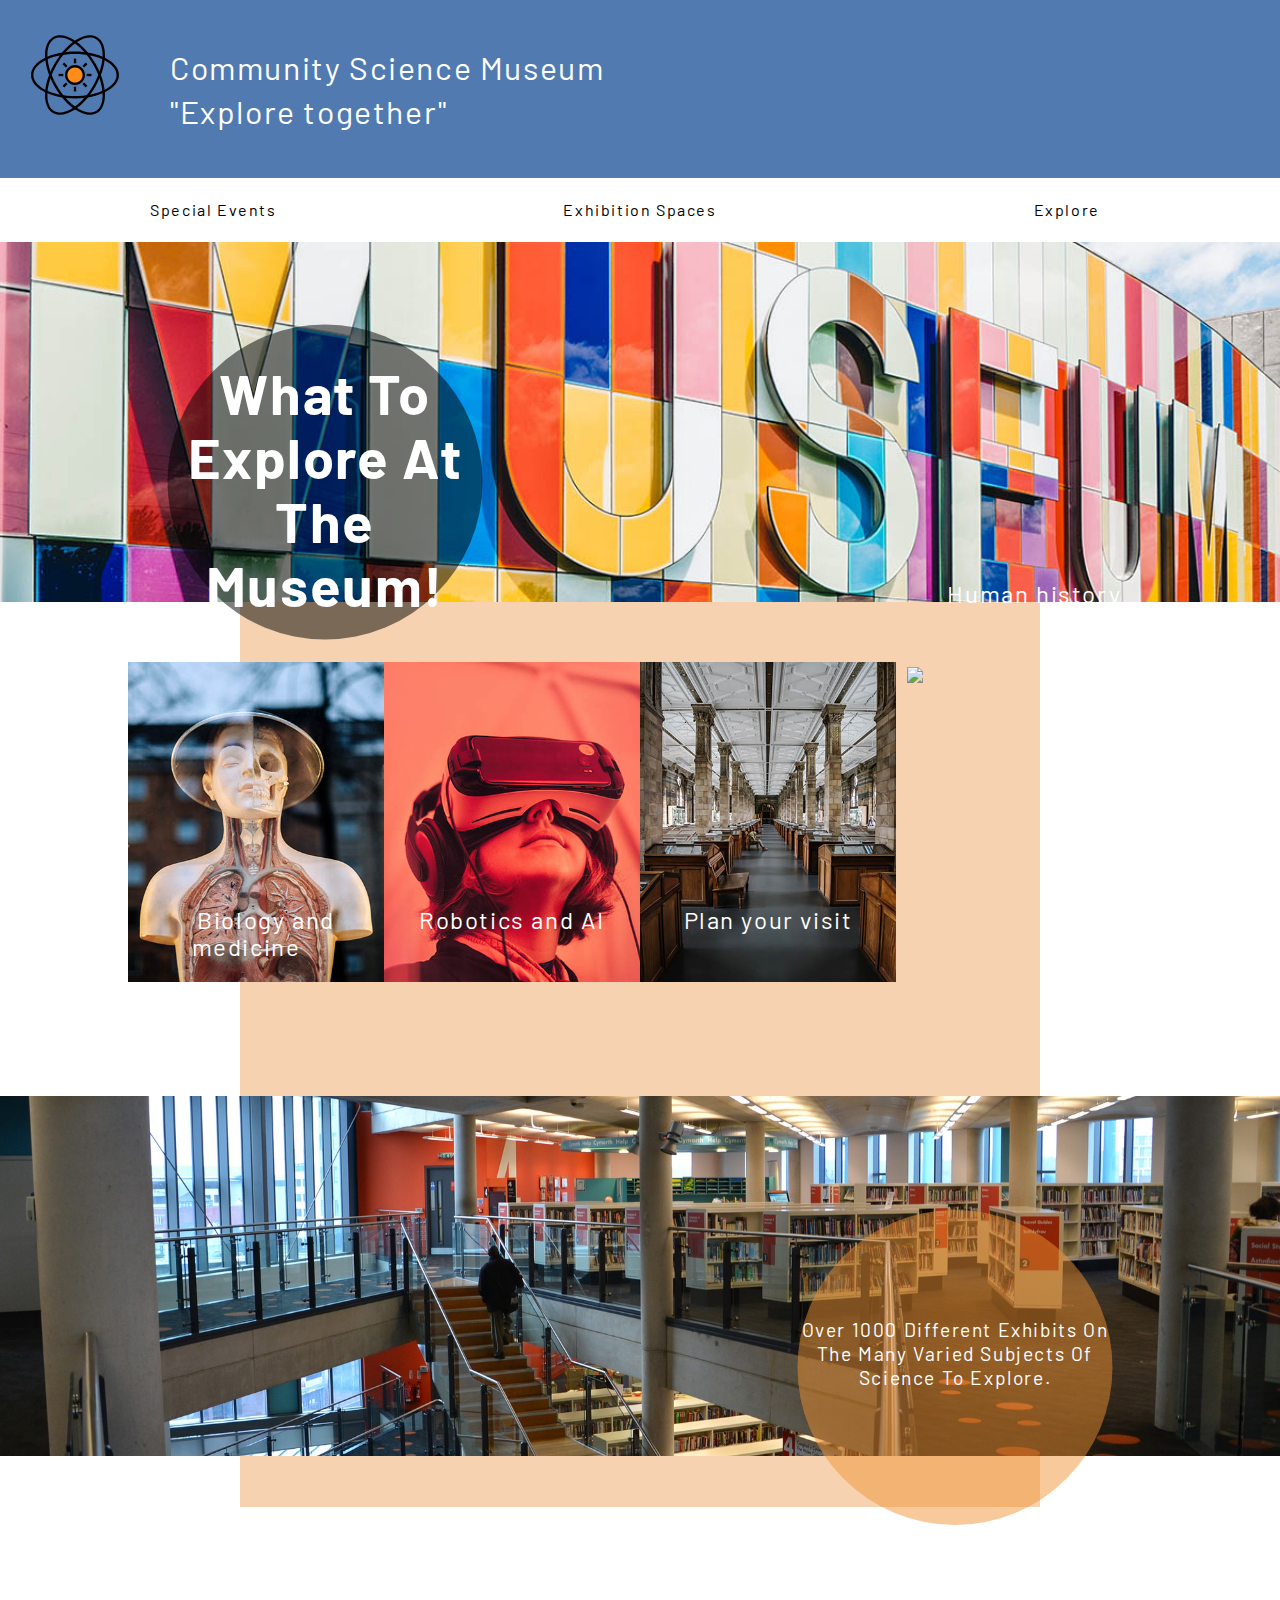
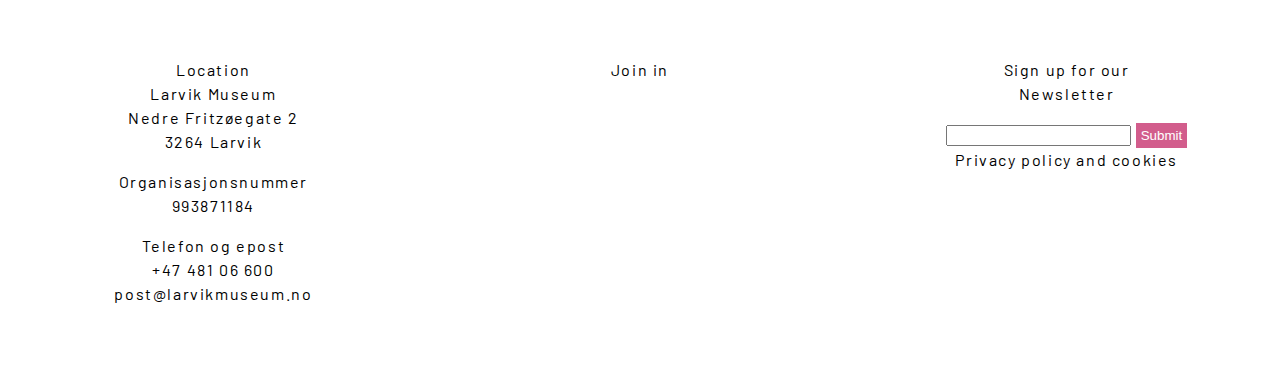
==== commit 15993838: "more work..." ====
--- a/index.html
+++ b/index.html
@@ -99,7 +99,7 @@
         </p>
         <form>
           <input type="text" />
-          <input type="submit" />
+          <input type="submit" value="Submit" class="pink" />
         </form>
         <a href="#">Privacy policy and cookies</a>
       </div>
--- a/styles/styles.css
+++ b/styles/styles.css
@@ -97,7 +97,9 @@
   margin-right: 10px;
   transform: translateY(10px);
 }
-
+.withcircle .circletext.orange {
+  background: #f191317c;
+}
 #menuList form {
   padding-left: 50px;
   margin-top: 20px;
@@ -154,10 +156,14 @@
 .circletext h1,
 .circletext p {
   position: relative;
-  top: 30%;
+  top: 50%;
   transform: translateY(-40%);
   text-transform: capitalize;
-  line-height: 2.2rem;
+  line-height: 1.5rem;
+}
+
+.circletext h1 {
+  top: 30%;
 }
 
 section.gallery {
@@ -201,6 +207,18 @@
   align-self: center;
 }
 
+input.pink {
+  background: #d25d8c;
+  outline: none;
+  border: none;
+  padding: 5px;
+  color: white;
+}
+
+.withcircle .circletext.flipped.pink {
+  background: #d25d8cd2;
+}
+
 .goldenratio p {
   grid-area: text;
 }
@@ -278,9 +296,6 @@
 
 /* IPAD */
 @media screen and (min-width: 760px) and (max-width: 1025px) {
-  main {
-    background: url("../img/background.jpg"), url("./img/background.jpg");
-  }
   nav div p {
     font-size: 1.2rem;
   }
@@ -417,3 +432,166 @@
       "text image";
   }
 }
+
+/* Desktop */
+@media screen and (min-width: 1026px) {
+  main {
+    background: url("../img/background.jpg"), url("./img/background.jpg");
+    background-position: center;
+    background-repeat: repeat-y;
+    padding-bottom: 5vh;
+  }
+
+  main.paddedTop {
+    padding-top: 5vh;
+  }
+
+  footer {
+    margin-top: 0;
+    padding-top: 0;
+  }
+  nav {
+    grid-template-columns: 0.4fr 6fr 1fr;
+  }
+
+  nav a img {
+    width: 150px;
+  }
+
+  nav div p {
+    font-size: 2rem;
+    color: white;
+    margin: 20px;
+  }
+  .threecolumns {
+    display: grid;
+    margin: 20px 0;
+  }
+  .threecolumns a {
+    text-decoration: none;
+    color: black;
+  }
+
+  main div.withcircle img {
+    height: 40vh;
+    object-fit: cover;
+  }
+
+  div.withcircle div.circletext {
+    width: 35vh;
+    height: 35vh;
+    transform: translate(-150%, -90%);
+  }
+
+  .circletext h1 {
+    font-size: 3.5rem;
+    line-height: 4rem;
+    top: 40%;
+    transform: translateY(-50%);
+  }
+
+  div.circletext p {
+    font-size: 1.2rem;
+    top: 50%;
+  }
+
+  section.gallery {
+    grid-template-columns: 1fr 1fr 1fr 1fr;
+    grid-template-rows: 1fr;
+    width: 80%;
+    left: 10%;
+    position: relative;
+    margin: 6vh 0;
+  }
+
+  section.gallery .card {
+    max-width: 300px;
+  }
+
+  .withcircle .circletext.flipped {
+    transform: translate(50%, -80%);
+  }
+
+  section.gallery .card span {
+    font-size: 1.5rem;
+    padding: 20px;
+    top: -80px;
+  }
+
+  footer.threecolumns {
+    display: grid;
+    grid-template-columns: 1fr 1fr 1fr;
+  }
+
+  article.goldenratio {
+    grid-template-areas:
+      "image title"
+      "image text";
+    width: 50%;
+    gap: 3vw;
+    left: 25%;
+    position: relative;
+    margin: 5vh 0;
+  }
+
+  .goldenratio {
+    padding: 0;
+  }
+
+  article.goldenratio:first-of-type {
+    margin-top: 0;
+  }
+
+  article.goldenratio:nth-of-type(odd) {
+    grid-template-areas: "title image" "text image";
+  }
+
+  article.goldenratio img {
+    background: white;
+    object-fit: cover;
+    width: 20vw;
+    height: 20vh;
+    padding: 20px;
+    border: 5px solid #517ab0;
+  }
+
+  section.gallery div.card {
+    overflow: visible;
+  }
+
+  .infoToExpand {
+    min-height: 5vh;
+  }
+
+  div.withcircle div.flipped.pink h2 {
+    position: relative;
+    top: 15%;
+    font-size: 2.4rem;
+    display: grid;
+    gap: 2vh;
+  }
+
+  div.withcircle div.flipped.pink p {
+    top: 40%;
+  }
+
+  article.goldenratio.mobileDifferent h2 {
+    grid-area: title;
+  }
+
+  article.goldenratio.mobileDifferent section {
+    grid-area: text;
+  }
+
+  article.goldenratio.mobileDifferent img {
+    grid-area: image;
+  }
+
+  article.goldenratio.mobileDifferent {
+    grid-template-areas: "image title" "image text";
+  }
+
+  article.goldenratio.mobileDifferent:nth-of-type(odd) {
+    grid-template-areas: "title image" "text image";
+  }
+}
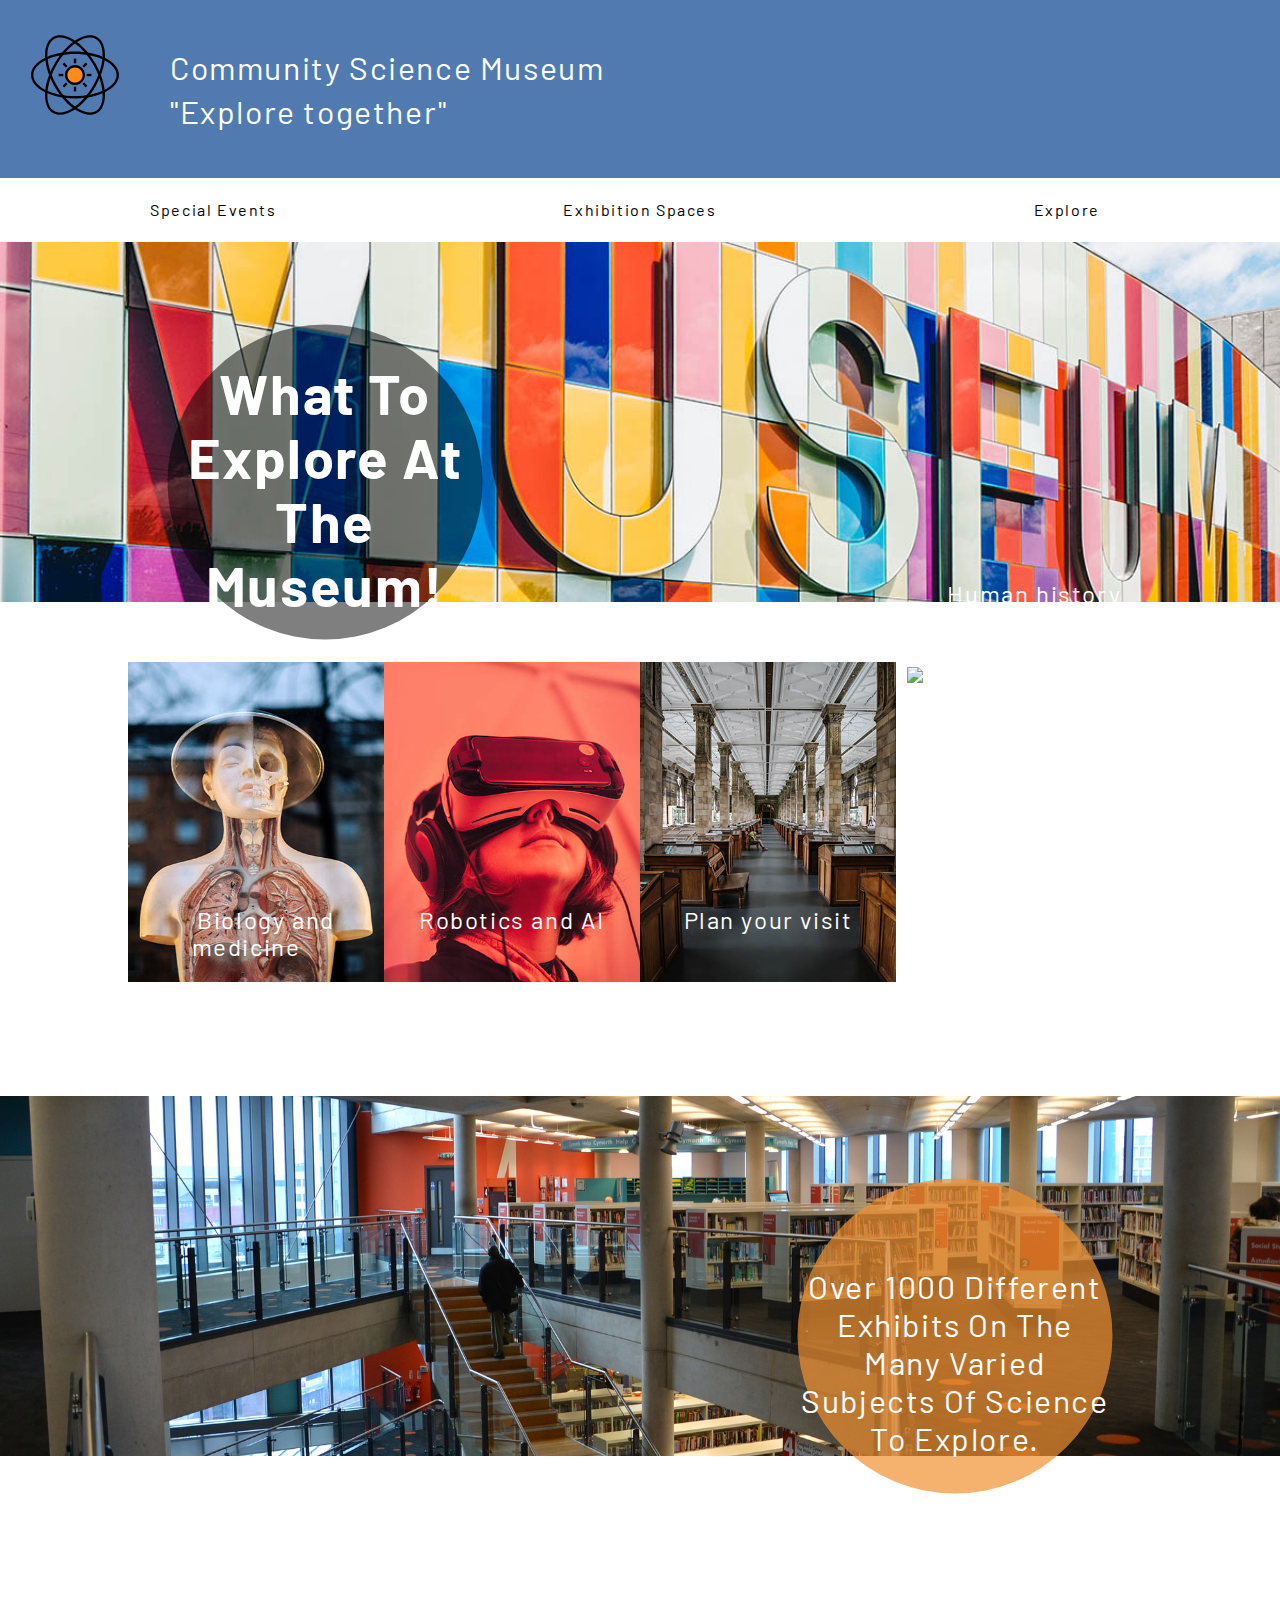
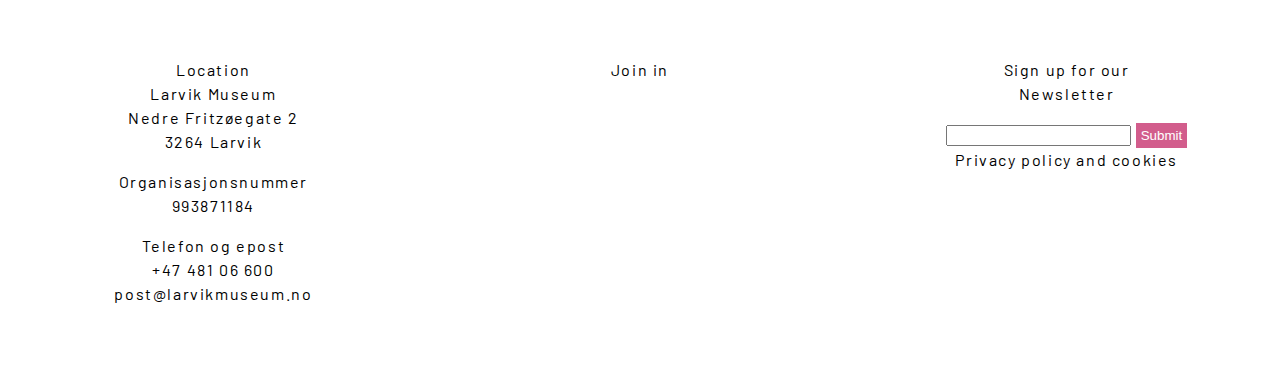
==== commit 9d30d994: "More css work" ====
--- a/index.html
+++ b/index.html
@@ -38,7 +38,7 @@
         <a href="pages/explore.html">Explore</a>
       </div>
     </header>
-    <main>
+    <main class="fadeIn">
       <div class="withcircle">
         <img src="/img/museumfront.jpg" alt="colourful wall with text museum in mosaic" />
         <div class="circletext"><h1>What to explore at the museum!</h1></div>
--- a/styles/styles.css
+++ b/styles/styles.css
@@ -1,7 +1,17 @@
 @import url("https://fonts.googleapis.com/css2?family=Barlow&display=swap");
 
+:root {
+  --color-background: #fff;
+  --color-pink: #d25d8c;
+  --color-blue: #517ab0;
+  --color-orange: #f19131;
+  --color-blueAlpha: #517ab0d0;
+  --color-pinkAlpha: #d25d8cd2;
+  --color-orangeAlpha: #f19131b2;
+}
+
 body {
-  background: white;
+  background: var(--color-background);
   margin: 0;
   font-family: "Barlow", sans-serif;
   letter-spacing: 0.1rem;
@@ -30,10 +40,6 @@
   font-size: 0.8rem;
 }
 
-.grid {
-  display: grid;
-}
-
 .threecolumns {
   grid-template-columns: 1fr 1fr 1fr;
   display: none;
@@ -44,7 +50,7 @@
 }
 
 nav {
-  background: #517ab0;
+  background: var(--color-blue);
   display: grid;
   grid-template-columns: 1fr 2fr 0.5fr;
   justify-content: center;
@@ -72,7 +78,7 @@
   left: 0;
   top: 0vh;
   width: 100%;
-  background: white;
+  background: var(--color-background);
   margin: 0;
   z-index: 10;
   display: grid;
@@ -92,13 +98,13 @@
   content: "";
   width: 10px;
   height: 30px;
-  background: #517ab0;
+  background: var(--color-blue);
   border-radius: 20px;
   margin-right: 10px;
   transform: translateY(10px);
 }
 .withcircle .circletext.orange {
-  background: #f191317c;
+  background: var(--color-orangeAlpha);
 }
 #menuList form {
   padding-left: 50px;
@@ -108,12 +114,12 @@
 #menuList form input[type="text"],
 #menuList form button {
   border: none;
-  outline: 2px solid #517ab0;
+  outline: 2px solid var(--color-blue);
   padding: 4px 5px;
 }
 #menuList form button {
-  background: #517ab0;
-  color: white;
+  background: var(--color-blue);
+  color: var(--color-background);
 }
 
 #menuList img {
@@ -149,7 +155,7 @@
   position: absolute;
   left: 50%;
   transform: translateY(-80%) translateX(-50%);
-  color: white;
+  color: var(--color-background);
   text-align: center;
 }
 
@@ -189,7 +195,7 @@
 section.gallery .card span {
   position: relative;
   top: -60px;
-  color: white;
+  color: var(--color-background);
 }
 
 footer.threecolumns {
@@ -208,15 +214,23 @@
 }
 
 input.pink {
-  background: #d25d8c;
+  background: var(--color-pink);
   outline: none;
   border: none;
   padding: 5px;
-  color: white;
+  color: var(--color-background);
+}
+
+h1.pink {
+  color: var(--color-pink);
 }
 
 .withcircle .circletext.flipped.pink {
-  background: #d25d8cd2;
+  background: var(--color-pinkAlpha);
+}
+
+.withcircle .circletext.flipped.blue {
+  background: var(--color-blueAlpha);
 }
 
 .goldenratio p {
@@ -257,9 +271,9 @@
 
 .infoToExpand,
 .card label span {
-  background: #517ab0;
+  background: var(--color-blue);
   padding: 7px;
-  color: white;
+  color: var(--color-background);
   font-size: 0.9rem;
 }
 
@@ -287,7 +301,7 @@
 }
 
 .withcircle.moreSpace {
-  margin: 50px 0;
+  margin: 8vh 0;
 }
 
 .withcircle.moreSpace div.circletext h2 {
@@ -331,7 +345,7 @@
     transform: translate(60%, -130%);
     width: 20vh;
     height: 20vh;
-    background: #d25d8cd2;
+    background: var(--color-pinkAlpha);
   }
   .withcircle .circletext.flipped.pink h2 {
     display: grid;
@@ -342,7 +356,7 @@
   }
 
   .circletext.orange {
-    background: #f191317c;
+    background: var(--color-orangeAlpha);
   }
 
   div.circletext p {
@@ -370,7 +384,7 @@
   .goldenratio {
     margin: 50px;
     box-sizing: border-box;
-    border: 5px solid #517ab0;
+    border: 5px solid var(--color-blue);
     grid-template-areas:
       "image title"
       "image text";
@@ -422,7 +436,7 @@
     grid-template-areas:
       "image title"
       "image text";
-    border: 5px solid #517ab0;
+    border: 5px solid var(--color-blue);
     margin: 5vh 0;
   }
 
@@ -436,14 +450,17 @@
 /* Desktop */
 @media screen and (min-width: 1026px) {
   main {
-    background: url("../img/background.jpg"), url("./img/background.jpg");
-    background-position: center;
-    background-repeat: repeat-y;
     padding-bottom: 5vh;
   }
 
-  main.paddedTop {
-    padding-top: 5vh;
+  #menuList {
+    width: 40%;
+    left: 60%;
+  }
+
+  #menuList li:hover {
+    letter-spacing: 0.5rem;
+    transition: letter-spacing 0.2s ease-in-out;
   }
 
   footer {
@@ -460,7 +477,7 @@
 
   nav div p {
     font-size: 2rem;
-    color: white;
+    color: var(--color-background);
     margin: 20px;
   }
   .threecolumns {
@@ -509,7 +526,7 @@
   }
 
   .withcircle .circletext.flipped {
-    transform: translate(50%, -80%);
+    transform: translate(50%, -90%);
   }
 
   section.gallery .card span {
@@ -528,8 +545,8 @@
       "image title"
       "image text";
     width: 50%;
-    gap: 3vw;
     left: 25%;
+    gap: 0 2vw;
     position: relative;
     margin: 5vh 0;
   }
@@ -547,12 +564,13 @@
   }
 
   article.goldenratio img {
-    background: white;
     object-fit: cover;
     width: 20vw;
     height: 20vh;
-    padding: 20px;
-    border: 5px solid #517ab0;
+  }
+
+  .pagetitle {
+    margin: 6vh 0;
   }
 
   section.gallery div.card {
@@ -564,15 +582,22 @@
   }
 
   div.withcircle div.flipped.pink h2 {
+    display: grid;
+    font-size: 2.5rem;
+    line-height: normal;
+  }
+
+  div.withcircle div.flipped.orange p {
+    font-size: 2rem;
+    line-height: normal;
+    top: 28%;
+    transform: translateY(0);
+  }
+
+  div.withcircle .pink p {
     position: relative;
-    top: 15%;
-    font-size: 2.4rem;
-    display: grid;
-    gap: 2vh;
-  }
-
-  div.withcircle div.flipped.pink p {
-    top: 40%;
+    top: 10%;
+    transform: translateY(0px);
   }
 
   article.goldenratio.mobileDifferent h2 {
@@ -589,9 +614,70 @@
 
   article.goldenratio.mobileDifferent {
     grid-template-areas: "image title" "image text";
-  }
-
+    padding: 30px;
+    background: var(--color-orangeAlpha);
+  }
+  /*
   article.goldenratio.mobileDifferent:nth-of-type(odd) {
     grid-template-areas: "title image" "text image";
-  }
-}
+    background: ;
+  }
+*/
+  /* Exhibition Spaces */
+
+  article.grid h2 {
+    grid-area: title;
+    padding: 0 30px;
+  }
+
+  article.grid p {
+    grid-area: text;
+    padding: 0 30px;
+    align-self: start;
+  }
+
+  article.grid img {
+    grid-area: image;
+    align-self: center;
+  }
+  article.grid {
+    grid-template-areas:
+      "title image"
+      "text image";
+    width: 60%;
+    position: relative;
+    left: 20%;
+  }
+
+  article.grid:nth-of-type(odd) {
+    grid-template-areas:
+      "image title"
+      "image text";
+  }
+
+  div.withcircle.moreSpace {
+    position: relative;
+    width: 80%;
+    left: 10%;
+    overflow: visible;
+  }
+
+  /* specialevents */
+  .withcircle.moreSpace div.circletext h2 {
+    font-size: 3rem;
+    line-height: normal;
+  }
+
+  .fadeIn {
+    animation: fadeIn forwards 0.5s ease-in;
+  }
+
+  @keyframes fadeIn {
+    0% {
+      opacity: 0.2;
+    }
+    100% {
+      opacity: 1;
+    }
+  }
+}
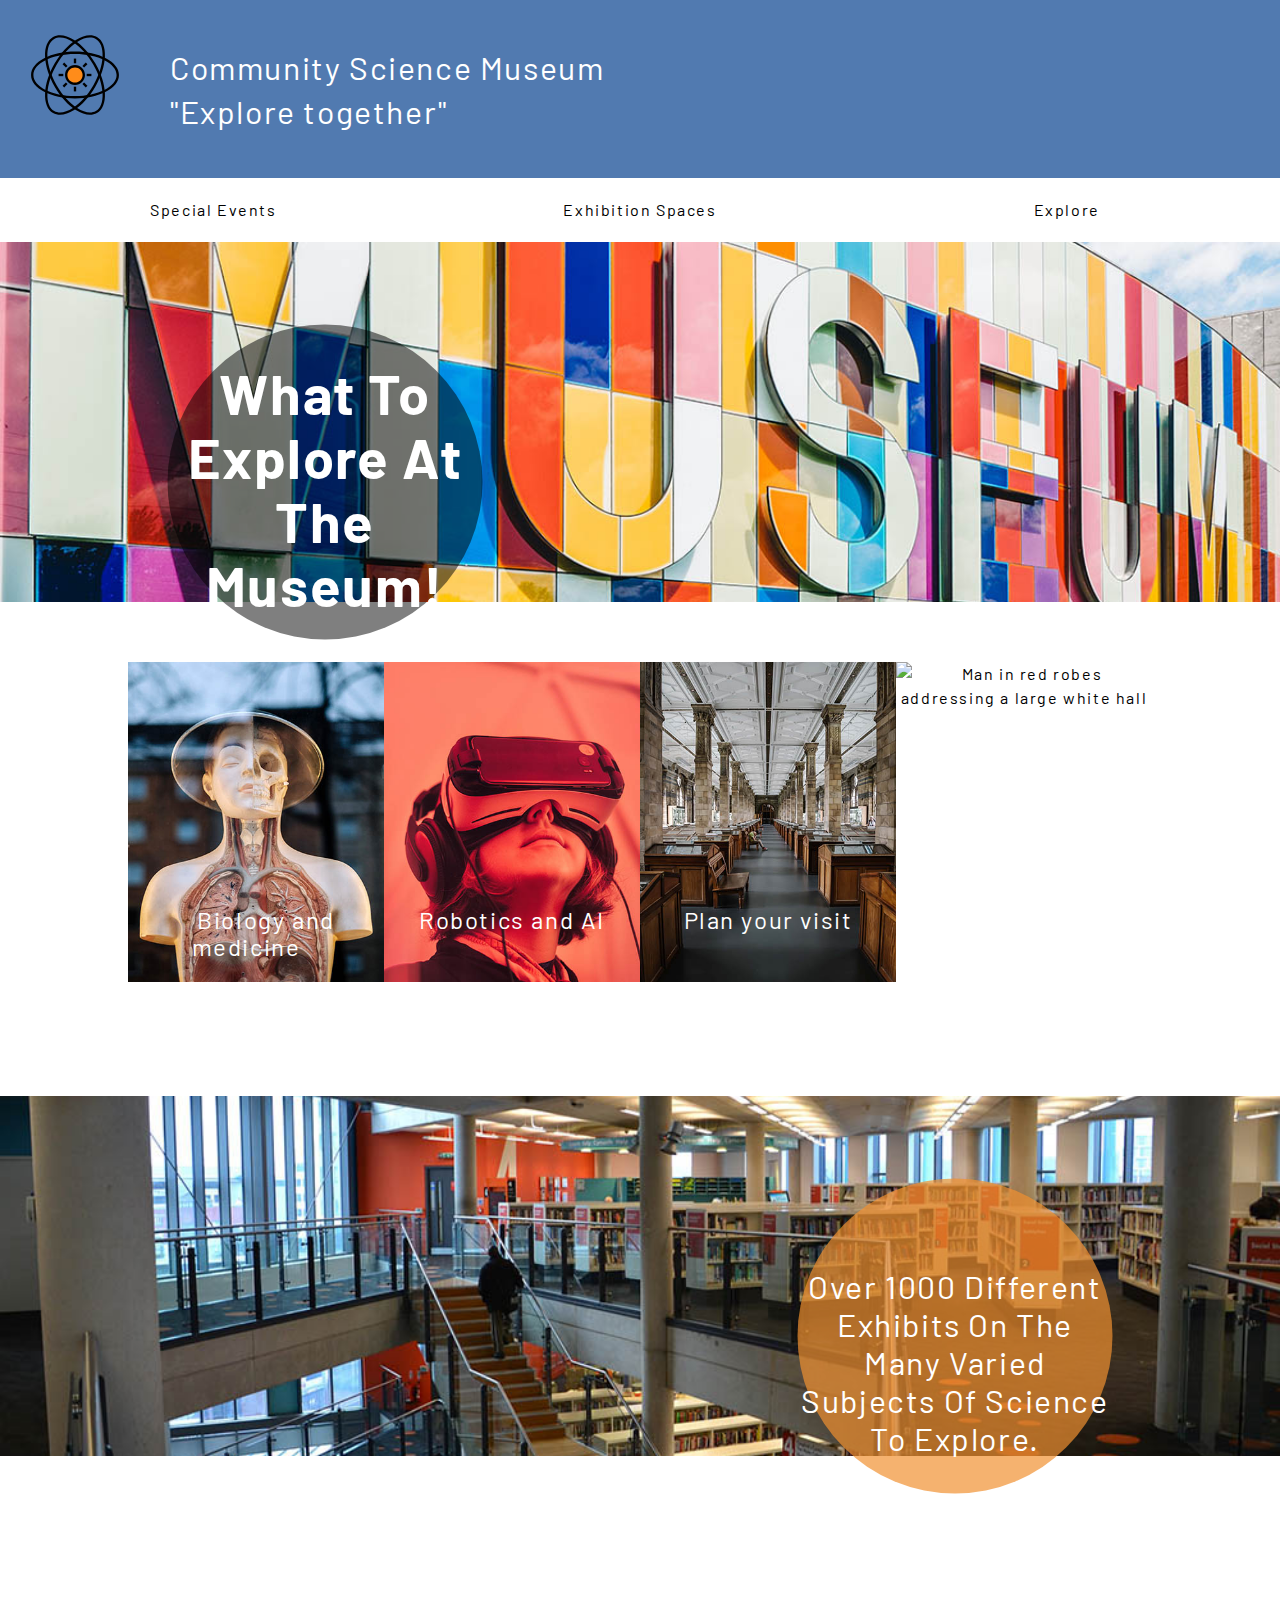
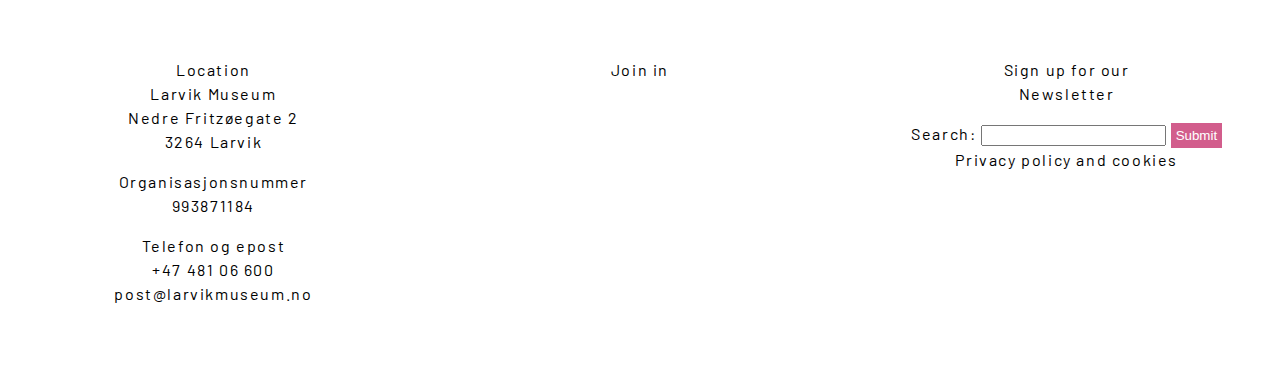
==== commit a3333f4c: "SEO" ====
--- a/index.html
+++ b/index.html
@@ -5,9 +5,11 @@
     <meta http-equiv="X-UA-Compatible" content="IE=edge" />
     <meta name="viewport" content="width=device-width, initial-scale=1.0" />
     <meta name="author" content="Ylva Lund" />
+    <meta name="description" content="Community Science Museum - Museum located in Larvik Vestfold" />
+    <meta name="keywords" content="Museum, Vestfold, Larvik, history, local history, what is happening, Community science museum, Science museum" />
     <link rel="stylesheet" href="styles/styles.css" />
     <link rel="stylesheet" href="https://use.fontawesome.com/releases/v5.15.1/css/all.css" integrity="sha384-vp86vTRFVJgpjF9jiIGPEEqYqlDwgyBgEF109VFjmqGmIY/Y4HV4d3Gp2irVfcrp" crossorigin="anonymous" />
-    <title>Document</title>
+    <title>Community Science Museum - Explore together</title>
   </head>
   <body>
     <header>
@@ -45,24 +47,24 @@
       </div>
       <section class="gallery">
         <div class="card">
-          <img src="img/openchest.jpg" />
+          <img src="img/openchest.jpg" alt="Medical doll with an open chest showing the lungs" />
           <span>Biology and medicine</span>
         </div>
         <div class="card">
-          <img src="img/vr.jpg" />
+          <img src="img/vr.jpg" alt="Red tinted image showing a woman with a VR set" />
           <span>Robotics and AI</span>
         </div>
         <div class="card">
-          <img src="img/columns.jpg" />
+          <img src="img/columns.jpg" alt="Long coridor in a museum with pillars" />
           <span>Plan your visit</span>
         </div>
         <div class="card">
-          <img src="img/behindlecturer.jpg" />
+          <img src="img/behindlecturer.jpg" alt="Man in red robes addressing a large white hall" />
           <span>Human history</span>
         </div>
       </section>
       <div class="withcircle">
-        <img src="img/library.jpg" alt="" />
+        <img src="img/library.jpg" alt="Large library" />
         <div class="circletext flipped orange"><p>Over 1000 different exhibits on the many varied subjects of science to explore.</p></div>
       </div>
     </main>
@@ -97,8 +99,9 @@
           <span>Sign up for our</span>
           <span>Newsletter</span>
         </p>
-        <form>
-          <input type="text" />
+        <form action="#" method="GET">
+          <label for="searchbar">Search:</label>
+          <input type="text" id="searchbar" name="search" />
           <input type="submit" value="Submit" class="pink" />
         </form>
         <a href="#">Privacy policy and cookies</a>
--- a/styles/styles.css
+++ b/styles/styles.css
@@ -669,7 +669,7 @@
   }
 
   .fadeIn {
-    animation: fadeIn forwards 0.5s ease-in;
+    animation: fadeIn forwards 0.3s ease-in;
   }
 
   @keyframes fadeIn {
